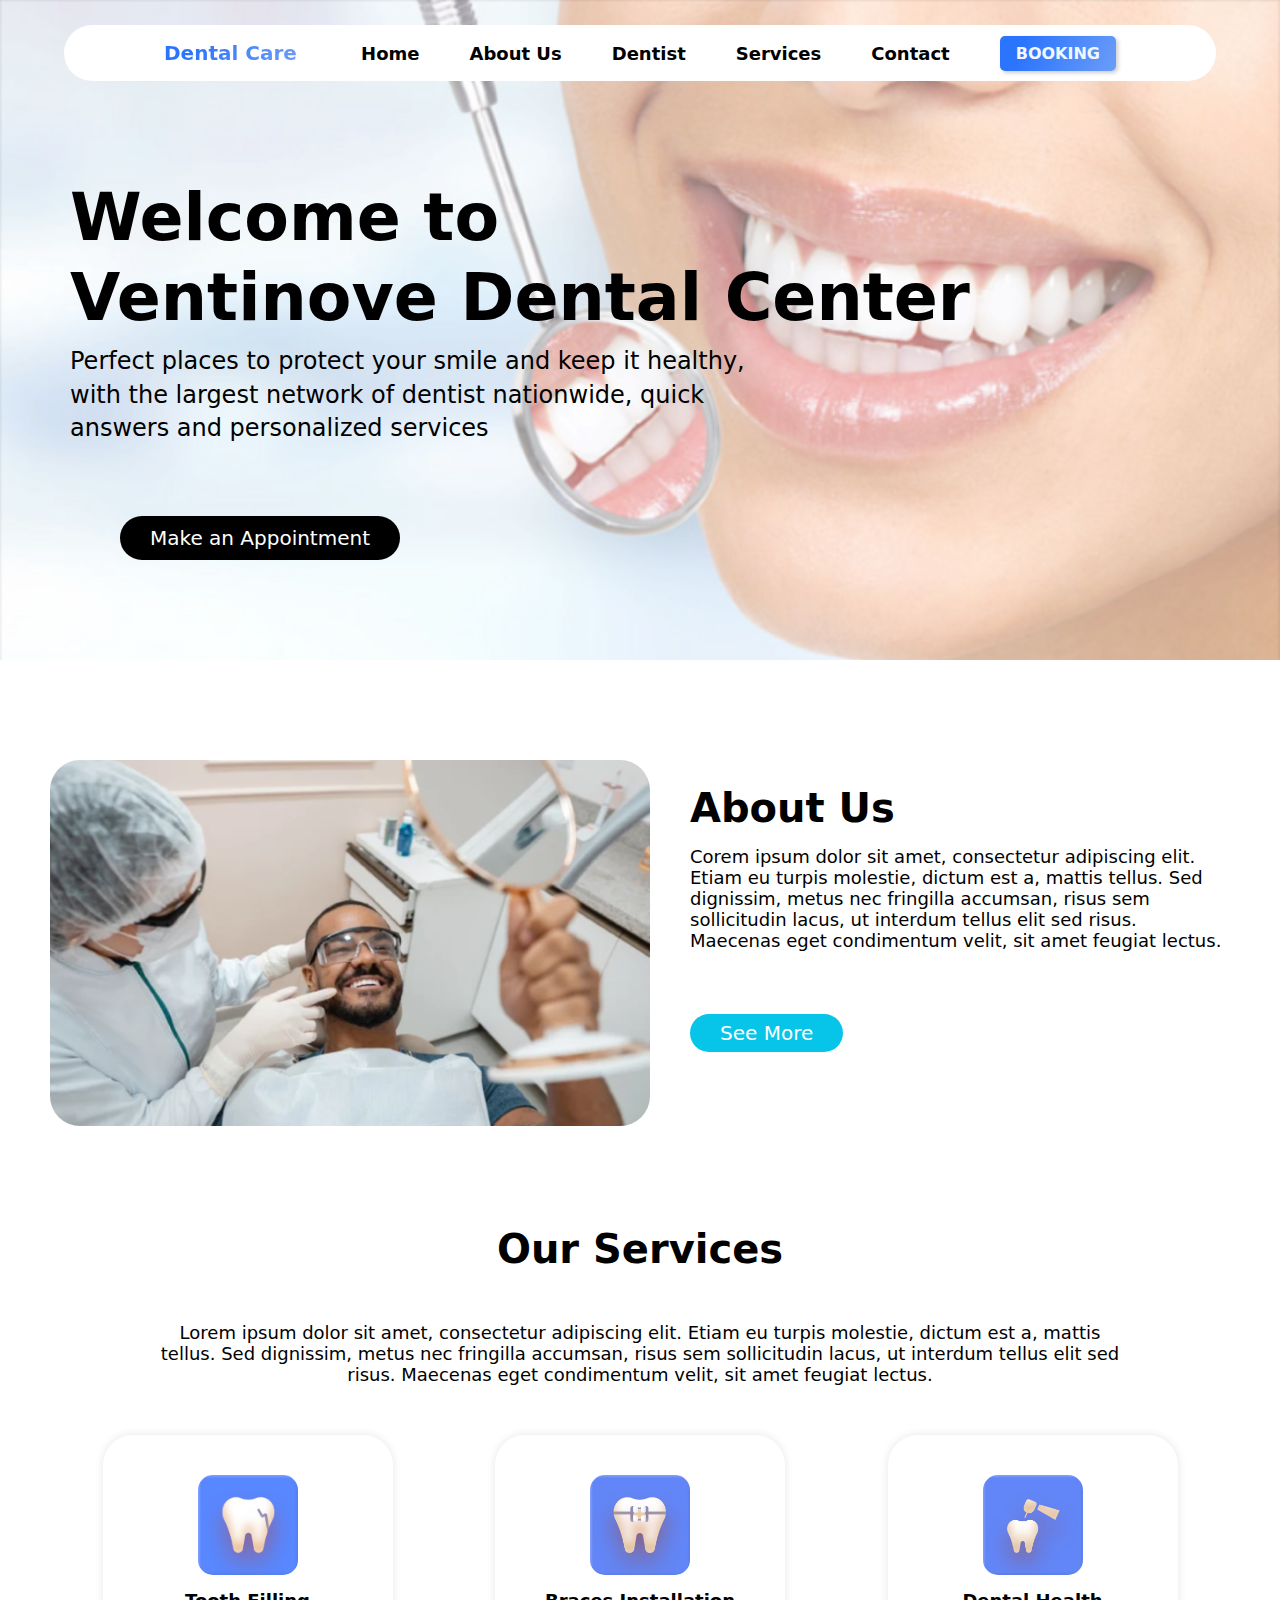
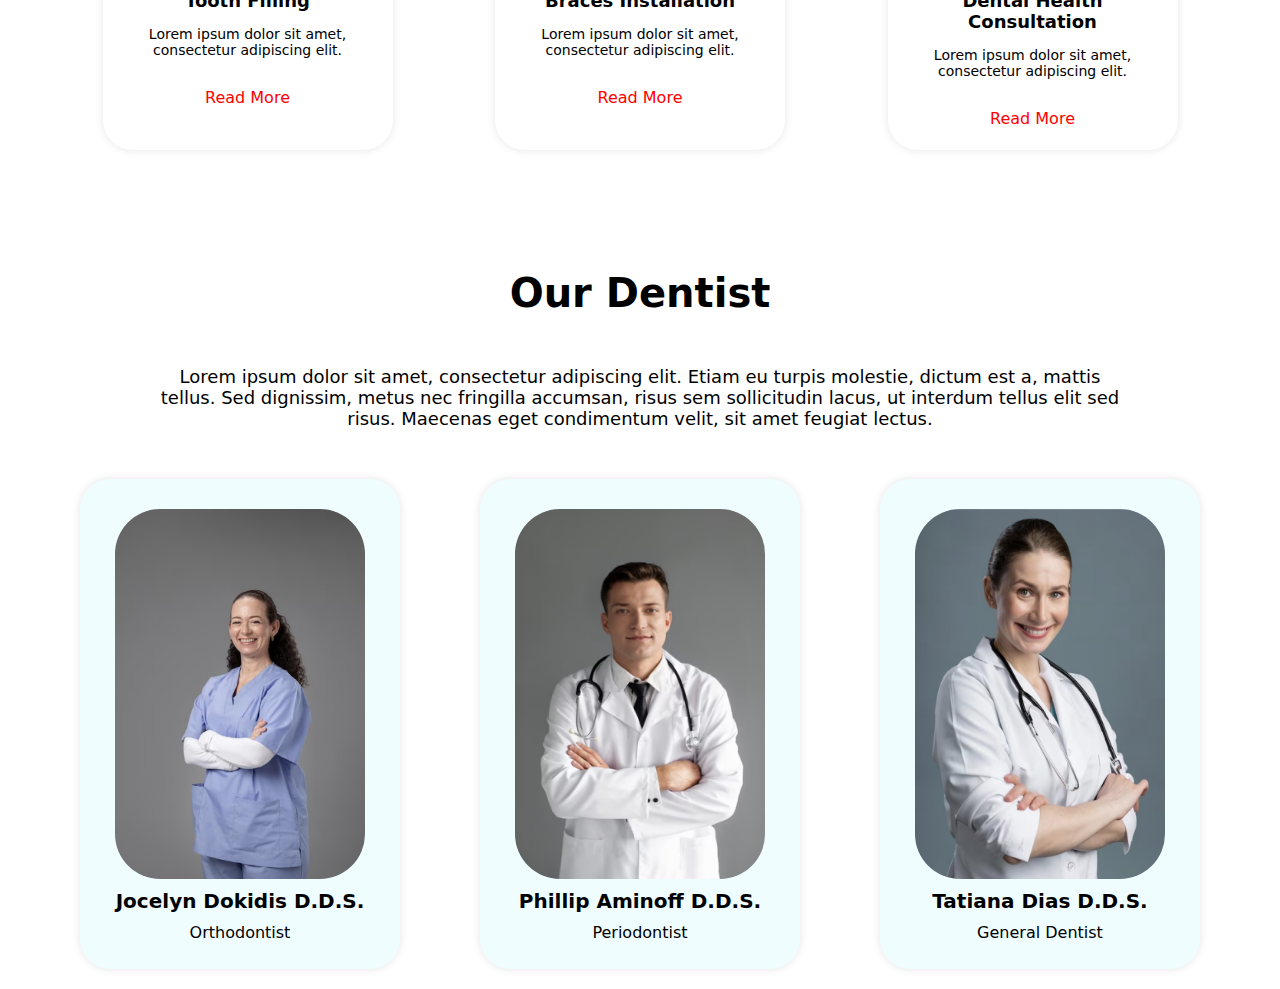
==== index.html @ 1175cd11 "Merge pull request #3 from radhyanag/main" ====
<!DOCTYPE html>
<html lang="en">
<head>
    
    <meta charset="UTF-8">
    <meta name="viewport" content="width=device-width, initial-scale=1.0">
    <title>DentalCare</title>
    <link rel="icon" href="../assets/img/teeth.png" type="image/png">
    <link rel="stylesheet" href="css/style.css">
    <style>
        .hero {
            background-image: url('assets/img/home.png');
        }
    </style>

</head>
<body>

    <!-- NAVBAR -->
    <nav class="navbar" id="navbar">
        <div class="navbar-logo">
            <H4>Dental Care</H4>
        </div>

        <div class="nav-list">
            <ul>
                <li><a href="index.html">Home</a></li>
                <li><a href="aboutus.html">About Us</a></li>
                <li><a href="dentist.html">Dentist</a></li>
                <li><a href="services.html">Services</a></li>
                <li><a href="contact.html">Contact</a></li>
                <li><button onclick="window.location.href = '../book.html'">Booking</button></li>
            </ul>
        </div>

        <div class="hamburger-menu">
            <div class="bar"></div>
            <div class="bar"></div>
            <div class="bar"></div>
        </div>
    </nav>
    <!-- END NAVBAR -->

    <!-- HERO SECTION -->
    <section class="hero">
        <h1>Welcome to</h1>
        <h2>Ventinove Dental Center</h2>
        <p>Perfect places to protect your smile and keep it healthy, with the largest network of dentist nationwide, quick answers 
        and personalized services</p>
        <a href="#" class="btn-appointment">Make an Appointment</a> 
    </section>
    <!-- END HERO SECTION -->

    <!-- SECTION 1 ABOUT US -->
    <section class="section1">
        <!-- Gambar -->
        <img src="assets/img/aboutus-1.png" alt="Deskripsi Gambar">

        <!-- Teks -->
        <div class="section1-text">
            <h1>About Us</h1>
            <p>
                Corem ipsum dolor sit amet, consectetur adipiscing elit. Etiam eu turpis molestie, dictum est a, 
                mattis tellus. Sed dignissim, metus nec fringilla accumsan, risus sem sollicitudin lacus, ut interdum 
                tellus elit sed risus. Maecenas eget condimentum velit, sit amet feugiat lectus. 
            </p>

            <!-- Tombol "See More" -->
            <a href="#" class="btn-see-more">See More</a>
        </div>
    </section>
    <!-- END SECTION 1 ABOUT US -->

    <!-- SECTION 2 SERVICES -->
    <section class="section2">
        <h2 class="section2-title">Our Services</h2>
        <p class="section2-description">
            Lorem ipsum dolor sit amet, consectetur adipiscing elit. Etiam eu turpis molestie, dictum est a, mattis tellus. 
            Sed dignissim, metus nec fringilla accumsan, risus sem sollicitudin lacus, ut interdum tellus elit sed risus. 
            Maecenas eget condimentum velit, sit amet feugiat lectus. 
        </p>
        <div class="section2-container">
            <!-- Service Card 1 -->
            <div class="section2-card">
                <img src="assets/img/service1.png" alt="Service 1">
                <h3>Tooth Filling</h3>
                <p>
                    Lorem ipsum dolor sit amet, consectetur adipiscing elit.
                </p>
                <a href="#" class="btn-read-more">Read More</a>
            </div>
            <!-- Service Card 2 -->
            <div class="section2-card">
                <img src="assets/img/service8.png" alt="Service 8">
                <h3>Braces Installation</h3>
                <p>
                    Lorem ipsum dolor sit amet, consectetur adipiscing elit.
                </p>
                <a href="#" class="btn-read-more">Read More</a>
            </div>
            <!-- Service Card 3 -->
            <div class="section2-card">
                <img src="assets/img/service4.png" alt="Service 4">
                <h3>Dental Health Consultation</h3>
                <p>
                    Lorem ipsum dolor sit amet, consectetur adipiscing elit.
                </p>
                <a href="#" class="btn-read-more">Read More</a>
            </div>
        </div>
    </section>
    <!-- END SECTION 2 SERVICES -->

    <!-- SECTION 3 DENTIST -->
    <section class="section3">
        <h2 class="section3-title">Our Dentist</h2>
        <p class="section3-description">
            Lorem ipsum dolor sit amet, consectetur adipiscing elit. Etiam eu turpis molestie, dictum est a, mattis tellus. 
            Sed dignissim, metus nec fringilla accumsan, risus sem sollicitudin lacus, ut interdum tellus elit sed risus. 
            Maecenas eget condimentum velit, sit amet feugiat lectus. 
        </p>
        <div class="section3-container">
            <!-- Dentist Card 1 -->
            <div class="section3-card">
                <img src="assets/img/dentist1.png" alt="Dentist 1">
                <h3>Jocelyn Dokidis D.D.S.</h3>
                <p>
                    Orthodontist
                </p>
            </div>
            <!-- Dentist Card 2 -->
            <div class="section3-card">
                <img src="assets/img/dentist5.png" alt="Dentist 2">
                <h3>Phillip Aminoff D.D.S.</h3>
                <p>
                    Periodontist
                </p>
            </div>
            <!-- Dentist Card 3 -->
            <div class="section3-card">
                <img src="assets/img/dentist2.png" alt="Dentist 3">
                <h3>Tatiana Dias D.D.S.</h3>
                <p>
                    General Dentist
                </p>
            </div>
        </div>
    </section>
    <!-- END SECTION 3 DENTIST -->

    <!-- JAVASCRIPT -->
    <script src="js/index.js">
        document.querySelector("button").addEventListener("click", function() {
            window.location.href = '../login.html';
        });
    </script>
    <!-- END JAVASCRIPT -->

</body>
</html>
---- css/style.css ----
* {
    font-family: system-ui, -apple-system, BlinkMacSystemFont, 'Segoe UI', Roboto, Oxygen, Ubuntu, Cantarell, 'Open Sans', 'Helvetica Neue', sans-serif;
    margin: 0;
    padding: 0;
}

    /* Navbar */
    .navbar{
        background: white;
        border-radius: 35px;
        z-index: 1;
        width: 90%;
        padding: 0px 100px;
        margin-top: 25px;
        box-sizing: border-box;
        position: fixed;
        top: 0;
        left: 50%;
        transform: translate(-50%);
        height: 56px;
        display: flex;
        justify-content: space-between;
        align-items: center;
    }

    .nav-list ul{
        display: flex;
        align-items: center;
        list-style: none;
        padding: 0;
    }

    .nav-list ul li{
        margin-left: 50px;
    }

    .nav-list ul li a{
        font-size: 18px;
        font-weight: bold;
        text-decoration: none;
        color: black;
        display: block;
    }

    .nav-list ul li a:hover{
        transform: translateY(-3px);

    }

    .nav-list ul li button{
        background: linear-gradient(112.82deg, #2b74fc 19.93%, #6d9ef8 102.22%);
        border: none;
        padding: 8px 16px;
        font-size: 16px;
        font-weight: bold;
        color: aliceblue;
        border-radius: 5px;
        cursor: pointer;
        transition: .4 ease;
        text-transform: uppercase;
    }

    .nav-list ul li button:hover{
        transform: translateY(-5px);
    }

    .scroll{
        background: white;
        top: -100px;
        border-radius: 20px;
        width: 90%;
        animation: fadedown 0.5s ease 0.8s forwards;
    }

    @keyframes fadedown{
        0%{
            top: -100px;
        }
        100%{
            top: 20px;
        }
    }

    .navbar-logo{
        cursor: pointer;
        font-size: 20px;
        font-weight: 700;
        background: linear-gradient(112.82deg, #2b74fc 19.93%, #6d9ef8 102.22%);
        -webkit-background-clip: text;
        color: transparent;
    }


    /* Tombol hamburger */
    .hamburger-menu {
        display: none;
        flex-direction: column;
        cursor: pointer;
        padding: 5px;
    }

    .bar {
        width: 30px;
        height: 3px;
        background-color: #333;
        margin: 3px 0;
        border-radius: 2px;
    }

    /* Responsif */
    @media (max-width: 767px) {
        .navbar {
            padding: 0 20px;
        }

        .nav-list ul {
            flex-direction: column;
            align-items: center;
            position: absolute;
            top: 80px;
            left: 50%;
            transform: translateX(-50%);
            background: white;
            width: 100%;
            box-shadow: 0px 2px 10px rgba(0, 0, 0, 0.1);
            border-radius: 10px;
            display: none;
            z-index: 1;
            transition: 5s;
        }

        .nav-list.open {
            top: 0;
        }

        .nav-list ul.active {
            display: block;
        }

        .nav-list ul li {
            margin-left: 0;
            margin-bottom: 1px;
            padding: 10px 20px;
            text-align: center;
        }

        .nav-list ul li a {
            font-size: 16px;
        }

        .nav-list ul li button {
            background: linear-gradient(112.82deg, #2b74fc 19.93%, #6d9ef8 102.22%);
            border: none;
            padding: 10px 20px;
            font-weight: bold;
            font-size: 14px;
            color: aliceblue;
            border-radius: 5px;
            cursor: pointer;
            transition: .4 ease;
            text-transform: uppercase;
        }

        .navbar-logo {
            display: block;
            text-align: center;
        }

        .hamburger-menu {
            display: block;
            cursor: pointer;
            position: absolute;
            top: 10px;
            right: 20px;
        }

        .hamburger-menu .bar {
            width: 25px;
            height: 3px;
            background-color: #333;
            margin: 4px 0;
            transition: 0.4s;
        }
        
        .nav-list ul.active + .hamburger-menu .bar:nth-child(1) {
            transform: rotate(-45deg) translate(-5px, 6px);
        }

        .nav-list ul.active + .hamburger-menu .bar:nth-child(2) {
            opacity: 0;
        }

        .nav-list ul.active + .hamburger-menu .bar:nth-child(3) {
            transform: rotate(45deg) translate(-5px, -6px);
        }
    }

/* HOME */

    /* Styling untuk bagian hero */
    .hero {
        background-image: url('img/dental-care\ 1.png');
        background-size: cover;
        color: black;
        text-align: left;
        padding: 100px 20px;
    }

    /* Styling untuk heading 1 */
    .hero h1 {
        font-size: 65px;
        margin: 0;
        margin: 80px 0px 0px 50px;
    }

    /* Styling untuk heading 2*/
    .hero h2 {
        font-size: 65px;
        margin: 5px 0px 0px 50px;
    }

    /* Styling untuk paragraf penjelasan */
    .hero p {
        font-size: 24px;
        line-height: 1.4;
        padding-top: 0%;
        margin: 10px 500px 0px 50px;
    }

    /* Styling untuk tombol "Make an Appointment" */
    .btn-appointment {
        background-color: black;
        border: none;
        border-radius: 35px;
        padding: 10px 30px;
        font-size: 20px;
        font-weight: 500;
        color: white;
        text-decoration: none;
        display: inline-block;
        margin: 70px 0px 0px 100px;
        cursor: pointer;
    }

    /* Responsif */
    @media (max-width: 767px) {
        .hero h1 {
            font-size: 40px; 
            margin: 40px 0px 0px 20px; 
        }

        .hero h2 {
            font-size: 40px; 
            margin: 5px 0px 0px 20px; 
        }

        .hero p {
            font-size: 18px; 
            margin: 10px 0px 0px 20px; 
        }

        .btn-appointment {
            margin: 40px 0px 0px 20px; 
        }
    }

    /* Styling untuk bagian about us */
    .section1 {
        display: flex;
        align-items: flex-start; 
        margin: 100px 0px 0px 25px;
    }

    /* Styling untuk gambar */
    .section1 img {
        width: 600px;
        margin: 0px 20px 0px 25px;
        border-radius: 30px;
    }

    /* Styling untuk teks */
    .section1-text {
        flex: 1;
        margin: 25px 0px 0px 20px;
    }

    .section1-text h1 {
        font-size: 40px;
    }

    .section1-text p {
        font-size: 18px;
        padding-top: 15px;
        margin: 0px 50px 70px 0px;
    }

    /* Styling untuk tombol "See More" */
    .btn-see-more {
        background-color: #07C5E9;
        color: white;
        border: none;
        border-radius: 30px;
        padding: 7px 30px;
        font-size: 20px;
        font-weight: 500;
        cursor: pointer;
        text-decoration: none;
    }

    /* Responsif */
    @media (max-width: 767px) {
        .section1 {
            flex-direction: column;
        }

        .section1 img {
            width: 70%;
            margin-bottom: 20px;
            margin: 0;
        }

        .section1-text {
            text-align: left;
        }
    }

    /* Styling untuk judul Services */
    .section2-title {
        font-size: 40px;
        font-weight: bold;
        color: black;
        text-align: center;
        margin-top: 100px;
    }

    /* Styling untuk paragraf penjelasan Services */
    .section2-description {
        font-size: 18px;
        text-align: center;
        margin: 50px 150px 50px 150px;
    }

    /* Styling untuk container Services */
    .section2-container {
        display: flex;
        justify-content: space-evenly;
        flex-wrap: wrap;
        margin-top: 30px;
    }

    /* Styling untuk card Services */
    .section2-card {
        width: 250px;
        height: 275px;
        background-color: white;
        border-radius: 30px;
        padding: 20px;
        box-shadow: 0px 0px 10px rgba(0, 0, 0, 0.1);
        margin-bottom: 20px;
    }

    /* Styling untuk gambar dalam card */
    .section2-card img {
        display: block;
        margin: 0 auto;
        margin-top: 20px;
        border-radius: 15px;
        width: 100px;
        height: 100px;
    }

    /* Styling untuk judul dalam card */
    .section2-card h3 {
        font-size: 18px;
        font-weight: bold;
        color: black;
        text-align: center;
        margin-top: 15px;
    }

    /* Styling untuk paragraf dalam card */
    .section2-card p {
        font-size: 14px;
        color: black;
        text-align: center;
        margin-top: 10px;
        margin: 15px 15px 15px 15px;
    }

    /* Styling untuk tombol Read More dalam card */
    .section2-card .btn-read-more {
        background-color: none;
        color: red;
        border: none;
        border-radius: 30px;
        padding: 10px 20px;
        font-size: 16px;
        text-decoration: none;
        display: block;
        margin: 20px auto 0;
        text-align: center;
    }

    /* Styling untuk judul Dentist */
    .section3-title {
        font-size: 40px;
        font-weight: bold;
        color: black;
        text-align: center;
        margin-top: 100px;
    }

    /* Styling untuk paragraf penjelasan Services */
    .section3-description {
        font-size: 18px;
        text-align: center;
        margin: 50px 150px 50px 150px;
    }

    /* Styling untuk container section 3 */
    .section3-container {
        display: flex;
        justify-content: space-evenly;
        flex-wrap: wrap;
        margin-top: 30px;
    }

    /* Styling untuk card section 3 */
    .section3-card {
        width: 280px;
        height: 450px;
        background-color: #EFFDFF;
        border-radius: 30px;
        padding: 20px;
        box-shadow: 0px 0px 10px rgba(0, 0, 0, 0.1);
        margin-bottom: 20px;
    }

    /* Styling untuk gambar dalam card */
    .section3-card img {
        width: 250px;
        height: 370px;
        display: block;
        margin: 0 auto;
        margin-top: 10px;
        border-radius: 45px;
    }

    /* Styling untuk judul dalam card */
    .section3-card h3 {
        font-size: 20px;
        font-weight: bold;
        color: black;
        text-align: center;
        margin-top: 10px;
    }

    /* Styling untuk paragraf dalam card */
    .section3-card p {
        font-size: 16px;
        color: black;
        text-align: center;
        margin-top: 10px;
    }

/* DENTIST */

    .hero-dentist {
        height: 100vh;
        width: 100%;
        background-image: url('img/dentist.png');
        background-size: cover;
    }

    .herodentist-text h1 {              
        font-size: 50px;
        font-weight: bolder;
        text-align: center;
        position: absolute;
        top: 50%;
        left: 50%;
        transform: translate(-50%, -50%);
        color: black;
    }

    .dentist-tittle {
        font-size: 36px;
        font-weight: bold;
        text-align: center;
        margin: 50px 0px 50px 0px;
    }

    /* Styling untuk container dentist */
    .dentist-container {
        display: flex;
        justify-content: space-evenly;
        flex-wrap: wrap;
        margin-top: 30px;
    }

    /* Styling untuk card dentist */
    .dentist-card {
        width: 280px;
        height: 450px;
        background-color: #EFFDFF;
        border-radius: 30px;
        padding: 20px;
        box-shadow: 0px 0px 10px rgba(0, 0, 0, 0.1);
        margin-bottom: 20px;
    }

    /* Styling untuk gambar dalam card */
    .dentist-card img {
        width: 250px;
        height: 370px;
        display: block;
        margin: 0 auto;
        margin-top: 10px;
        border-radius: 45px;
    }

    /* Styling untuk judul dalam card */
    .dentist-card h3 {
        font-size: 20px;
        font-weight: bold;
        color: black;
        text-align: center;
        margin-top: 10px;
    }

    /* Styling untuk paragraf dalam card */
    .dentist-card p {
        font-size: 16px;
        color: black;
        text-align: center;
        margin-top: 10px;
    }

    /* Responsif */
    @media (max-width: 767px) {
        .herodentist-text h1 {
            font-size: 40px;
        }

        .dentist-tittle {
            font-size: 26px;
        }

        .dentist-card {
            width: 25%;
            margin: 10px auto;
            height: auto;
        }
    
        .dentist-card img {
            width: 100%; 
            height: 70%; 
            border-radius: 20px;
        }
    
        .dentist-card h3 {
            font-size: 14px; 
        }
    
        .dentist-card p {
            font-size: 12px; 
        }
    }

/* SERVICES */

    .hero-services {
        height: 100vh;
        width: 100%;
        background-image: url('img/services.png');
        background-size: cover;
    }

    .heroservices-text h1 {              
        font-size: 50px;
        font-weight: bolder;
        text-align: center;
        position: absolute;
        top: 50%;
        left: 50%;
        transform: translate(-50%, -50%);
        color: black;
    }

    .services-tittle {
        font-size: 36px;
        font-weight: bold;
        text-align: center;
        margin: 100px 0px 75px 0px;
    }

    /* Styling untuk container Services */
    .services-container {
        display: flex;
        justify-content: space-evenly;
        flex-wrap: wrap;
        margin-top: 30px;
    }

    /* Styling untuk card Services */
    .services-card {
        width: 250px;
        height: 275px;
        background-color: white;
        border-radius: 30px;
        padding: 20px;
        box-shadow: 0px 0px 10px rgba(0, 0, 0, 0.1);
        margin-bottom: 20px;
    }

    /* Styling untuk gambar dalam card */
    .services-card img {
        display: block;
        margin: 0 auto;
        margin-top: 20px;
        border-radius: 15px;
        width: 100px;
        height: 100px;
    }

    /* Styling untuk judul dalam card */
    .services-card h3 {
        font-size: 18px;
        font-weight: bold;
        color: black;
        text-align: center;
        margin-top: 15px;
    }

    /* Styling untuk paragraf dalam card */
    .services-card p {
        font-size: 14px;
        color: black;
        text-align: center;
        margin: 15px 15px 15px 15px;
    }

    /* Styling untuk tombol Read More dalam card */
    .services-card .btn-read-more {
        background-color: none;
        color: red;
        border: none;
        border-radius: 30px;
        padding: 10px 20px;
        font-size: 16px;
        text-decoration: none;
        display: block;
        margin: 20px auto 0;
        text-align: center;
    }

    /* Responsif */
    @media (max-width: 767px) {
        .heroservices-text h1 {
            font-size: 40px;
        }

        .services-tittle {
            font-size: 26px;
        }

        .services-card {
            max-width: 30%;
            height: 100%;
            margin: 10px auto; 
        }
    
        .services-card img {
            width: 80px;
            height: 80px;
        }
    
        .services-card h3 {
            font-size: 14px;
        }
    
        .services-card p {
            font-size: 12px;
        }

        .services-card .btn-read-more {
            font-size: 14px;
        }
    }

/* CONTACT */

    .hero-contact {
        height: 100vh;
        width: 100%;
        background-image: url('img/contact.png');
        background-size: cover;
    }

    .herocontact-text h1 {              
        font-size: 50px;
        font-weight: bolder;
        position: absolute;
        top: 50%;
        right: 0;
        transform: translate(-50%, -50%);
        color: black;
    }

    .contact {
        display: flex;
        flex-wrap: wrap;
        justify-content: space-between;
        padding: 20px;
    }
    
    .contact-left {
        flex: 1;
        padding: 20px;
        border-radius: 10px;
        /* box-shadow: 0 0 10px rgba(0, 0, 0, 0.2); */
    }
    
    .contact-right {
        flex: 1;
        padding: 20px;
        background: none;
        border-radius: 10px;
    }
    
    .contact-right h2 {
        font-size: 24px;
        margin-bottom: 20px;
    }
    
    .form-group {
        margin-bottom: 20px;
    }
    
    .form-inline {
        display: flex;
        width: 100%;
        flex-direction: row;
    }
    
    .form-half {
        width: 100%;
        margin-right: 10px;
    }

    .form-half-right {
        width: 100%;
        margin-left: 20px;
    }
    
    input[type="text"],
    input[type="email"],
    textarea {
        width: 100%;
        padding: 10px;
        border: 1px solid #ccc;
        border-radius: 5px;
        font-size: 16px;
    }
    
    button {
        background-color: #BABABA;
        box-shadow: 2px 2px 4px rgba(0, 0, 0, 0.2);
        color: black;
        border: none;
        padding: 10px 20px;
        border-radius: 10px;
        font-size: 18px;
        font-weight: 500;
        cursor: pointer;
    }
    
    button:hover {
        background-color: #808080;
    }

    /* Responsif */
    @media (max-width: 767px) {
        .form-inline {
            display: flex;
            width: 100%;
            flex-direction: column;
        }

        .form-half {
            width: 100%;
            margin-right: 10px;
        }
    
        .form-half-right {
            width: 100%;
            margin-left: 0;
            margin-top: 20px;
        }
    }
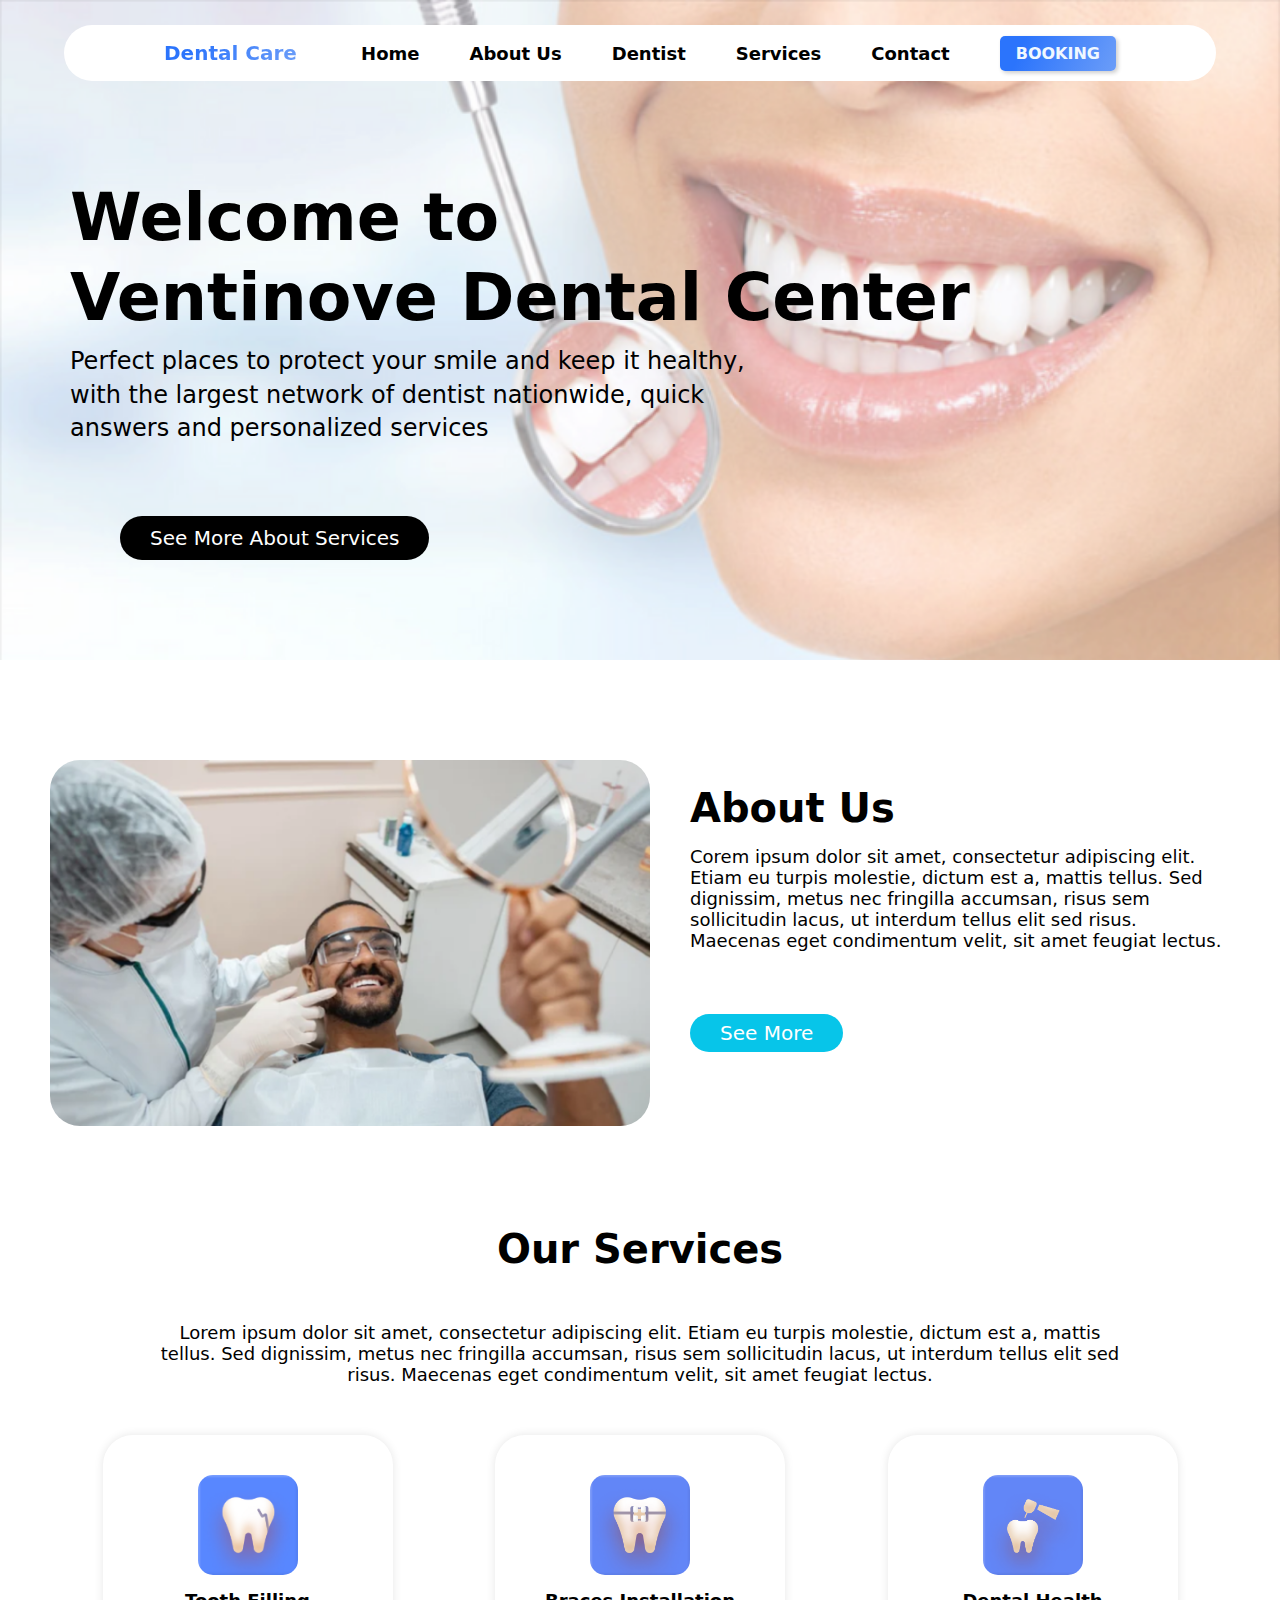
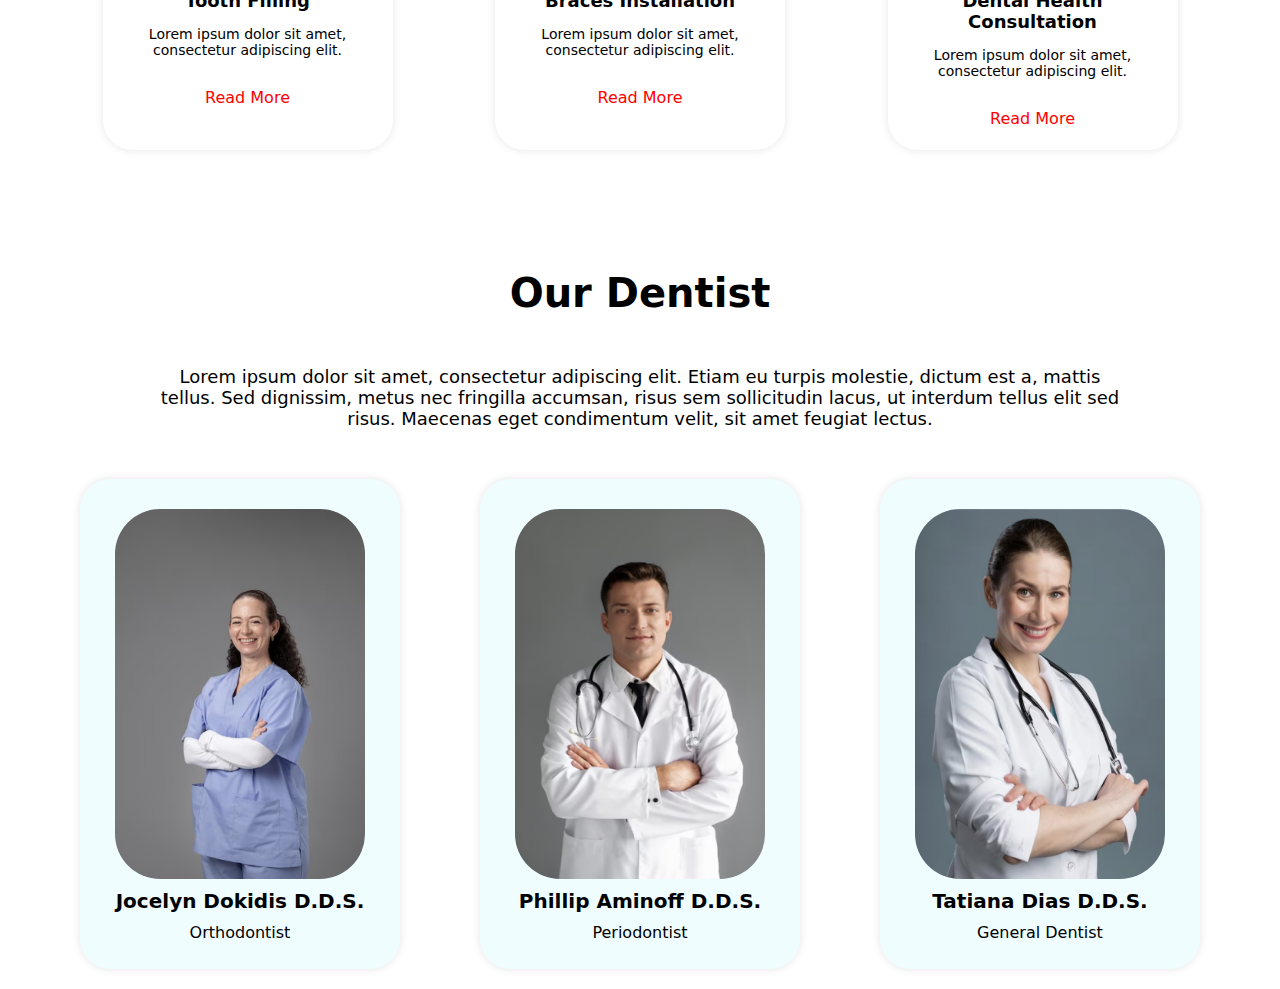
==== commit e388e094: "nambahin popup booking" ====
--- a/index.html
+++ b/index.html
@@ -6,7 +6,7 @@
     <meta name="viewport" content="width=device-width, initial-scale=1.0">
     <title>DentalCare</title>
     <link rel="icon" href="../assets/img/teeth.png" type="image/png">
-    <link rel="stylesheet" href="css/style.css">
+    <link rel="stylesheet" href="./css/style.css">
     <style>
         .hero {
             background-image: url('assets/img/home.png');
@@ -29,7 +29,7 @@
                 <li><a href="dentist.html">Dentist</a></li>
                 <li><a href="services.html">Services</a></li>
                 <li><a href="contact.html">Contact</a></li>
-                <li><button onclick="window.location.href = '../book.html'">Booking</button></li>
+                <li><button id="openPopup">Booking</button></li>
             </ul>
         </div>
 
@@ -40,14 +40,74 @@
         </div>
     </nav>
     <!-- END NAVBAR -->
+
+    <!-- START POP UP BOOKING -->
+    <div class="popup-form" id="popupForm">
+        <div class="popup-content">
+            <span class="close" id="closePopup">&times;</span>
+            <h2>Reservasi</h2>
+            <!-- elemen-elemen form reservasi di sini -->
+            <form id="reservation-form" action="/submit" method="post">
+                <label for="name">Name:</label>
+                <input type="text" id="name" name="name" required><br>
+        
+                <label for="email">Email:</label>
+                <input type="email" id="email" name="email" required><br>
+        
+                <label for="phone">Phone Number:</label>
+                <input type="tel" id="phone" name="phone" required><br>
+        
+                <label for="service">Select Service:</label>
+                <select id="service" name="service" required>
+                    <option value="Tooth Filling">Tooth Filling</option>
+                    <option value="Tooth Whitening">Tooth Whitening</option>
+                    <option value="Denture Fitting">Denture Fitting</option>
+                    <option value="Dental Health Consultation">Dental Health Consultation</option>
+                    <option value="Tooth Extraction">Tooth Extraction</option>
+                    <option value="Professional Scalling">Professional Scalling</option>
+                    <option value="Dental Check Up">Dental Check Up</option>
+                    <option value="Braces Installation">Braces Installation</option>
+                    
+                </select><br>
+        
+                <label for="doctor">Select Doctor:</label>
+                <select id="doctor" name="doctor" required>
+                    <!-- Pilihan dokter akan diperbarui berdasarkan layanan yang dipilih -->
+                </select><br>
+        
+                <label for="date">Select Date:</label>
+                <input type="date" id="date" name="date" required min="2023-09-29"><br>
+        
+                <label for="time">Select Time:</label>
+                <select id="time" name="time" required>
+                    <option value="08:00">08:00 AM</option>
+                    <option value="09:00">09:00 AM</option>
+                    <option value="10:00">10:00 AM</option>
+                    <option value="11:00">11:00 AM</option>
+                    <option value="12:00">12:00 PM</option>
+                    <option value="13:00">01:00 PM</option>
+                    <option value="14:00">02:00 PM</option>
+                    <option value="15:00">03:00 PM</option>
+                    <option value="16:00">04:00 PM</option>
+                    <option value="17:00">05:00 PM</option>
+                </select><br>
+
+                <!-- <button type="submit">Booking</button> -->
+        
+                <input type="submit" value="Reservasi">
+            </form>
+        </div>
+    </div>
+
+    <!-- END POP UP BOOKING -->
 
     <!-- HERO SECTION -->
     <section class="hero">
         <h1>Welcome to</h1>
         <h2>Ventinove Dental Center</h2>
         <p>Perfect places to protect your smile and keep it healthy, with the largest network of dentist nationwide, quick answers 
-        and personalized services</p>
-        <a href="#" class="btn-appointment">Make an Appointment</a> 
+        and personalized services</p> 
+        <a href="./services.html" class="btn-appointment">See More About Services</a> 
     </section>
     <!-- END HERO SECTION -->
 
@@ -148,12 +208,18 @@
     </section>
     <!-- END SECTION 3 DENTIST -->
 
+
+    <!-- START FOOTER SECTION -->
+
+    <!-- Tolong tambahin footer juga yaa -->
+
+    <!-- END FOOTER SECTION -->
+
+
     <!-- JAVASCRIPT -->
-    <script src="js/index.js">
-        document.querySelector("button").addEventListener("click", function() {
-            window.location.href = '../login.html';
-        });
+    <script src="./js/index.js">
     </script>
+
     <!-- END JAVASCRIPT -->
 
 </body>
--- a/css/style.css
+++ b/css/style.css
@@ -797,4 +797,34 @@
             margin-left: 0;
             margin-top: 20px;
         }
-    }+    }
+
+        
+    /* CSS untuk pop-up form */
+    .popup-form {
+        display: none;
+        position: fixed;
+        top: 0;
+        left: 0;
+        width: 100%;
+        height: 100%;
+        background-color: rgba(0, 0, 0, 0.7);
+        z-index: 1;
+    }
+
+    .popup-content {
+        position: absolute;
+        top: 50%;
+        left: 50%;
+        transform: translate(-50%, -50%);
+        background-color: #fff;
+        padding: 20px;
+        box-shadow: 0 0 10px rgba(0, 0, 0, 0.3);
+    }
+
+    .close {
+        position: absolute;
+        top: 10px;
+        right: 10px;
+        cursor: pointer;
+    }
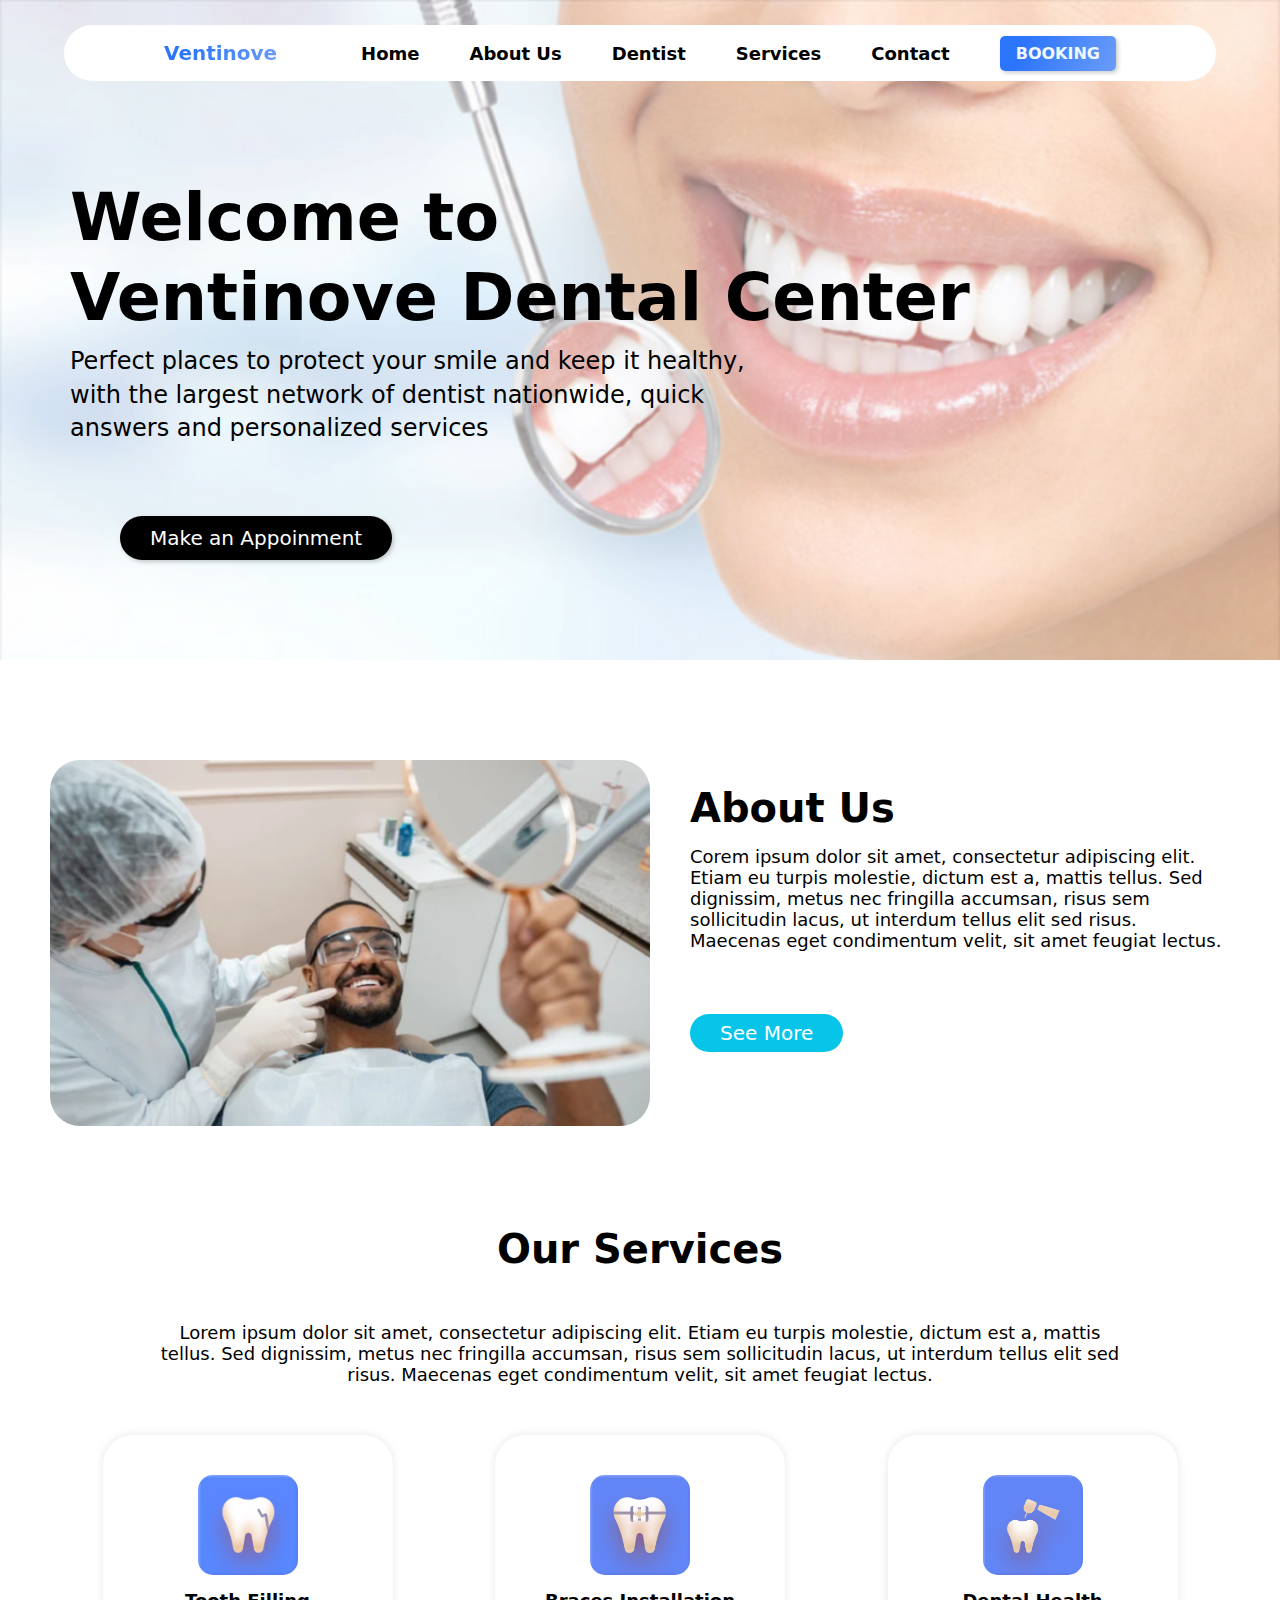
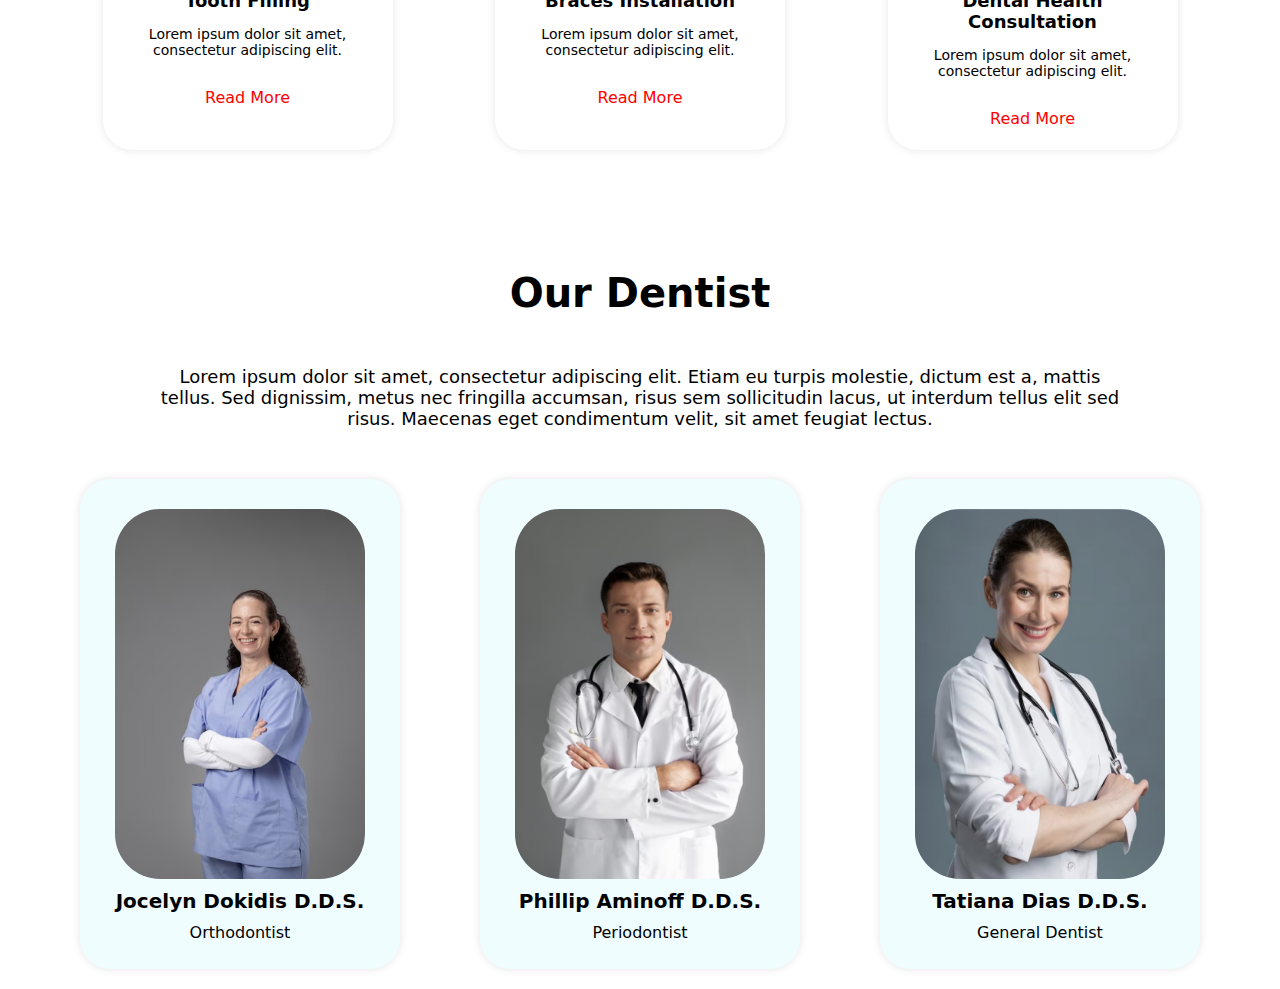
==== commit f2c26711: "Merge pull request #7 from radhyanag/main" ====
--- a/index.html
+++ b/index.html
@@ -6,12 +6,7 @@
     <meta name="viewport" content="width=device-width, initial-scale=1.0">
     <title>DentalCare</title>
     <link rel="icon" href="../assets/img/teeth.png" type="image/png">
-    <link rel="stylesheet" href="./css/style.css">
-    <style>
-        .hero {
-            background-image: url('assets/img/home.png');
-        }
-    </style>
+    <link rel="stylesheet" href="css/style.css">
 
 </head>
 <body>
@@ -19,13 +14,13 @@
     <!-- NAVBAR -->
     <nav class="navbar" id="navbar">
         <div class="navbar-logo">
-            <H4>Dental Care</H4>
+            <H4>Ventinove</H4>
         </div>
 
         <div class="nav-list">
             <ul>
                 <li><a href="index.html">Home</a></li>
-                <li><a href="aboutus.html">About Us</a></li>
+                <li><a href="about-us.html">About Us</a></li>
                 <li><a href="dentist.html">Dentist</a></li>
                 <li><a href="services.html">Services</a></li>
                 <li><a href="contact.html">Contact</a></li>
@@ -45,20 +40,14 @@
     <div class="popup-form" id="popupForm">
         <div class="popup-content">
             <span class="close" id="closePopup">&times;</span>
-            <h2>Reservasi</h2>
+            <h2>MAKE AN APPOINTMENT</h2>
             <!-- elemen-elemen form reservasi di sini -->
             <form id="reservation-form" action="/submit" method="post">
-                <label for="name">Name:</label>
-                <input type="text" id="name" name="name" required><br>
-        
-                <label for="email">Email:</label>
-                <input type="email" id="email" name="email" required><br>
-        
-                <label for="phone">Phone Number:</label>
-                <input type="tel" id="phone" name="phone" required><br>
-        
-                <label for="service">Select Service:</label>
+                <input type="text" id="name" name="name" placeholder="Your Name" required>
+                <input type="email" id="email" name="email" placeholder="Your Email" required>
+                <input type="tel" id="phone" name="phone" placeholder="Your Number" required>
                 <select id="service" name="service" required>
+                    <option value="" disabled selected>Select Your Service</option>
                     <option value="Tooth Filling">Tooth Filling</option>
                     <option value="Tooth Whitening">Tooth Whitening</option>
                     <option value="Denture Fitting">Denture Fitting</option>
@@ -67,38 +56,32 @@
                     <option value="Professional Scalling">Professional Scalling</option>
                     <option value="Dental Check Up">Dental Check Up</option>
                     <option value="Braces Installation">Braces Installation</option>
-                    
-                </select><br>
-        
-                <label for="doctor">Select Doctor:</label>
+                </select>
                 <select id="doctor" name="doctor" required>
+                    <option value="" disabled selected>Select Your Dentist</option>
                     <!-- Pilihan dokter akan diperbarui berdasarkan layanan yang dipilih -->
-                </select><br>
-        
-                <label for="date">Select Date:</label>
-                <input type="date" id="date" name="date" required min="2023-09-29"><br>
-        
-                <label for="time">Select Time:</label>
-                <select id="time" name="time" required>
-                    <option value="08:00">08:00 AM</option>
-                    <option value="09:00">09:00 AM</option>
-                    <option value="10:00">10:00 AM</option>
-                    <option value="11:00">11:00 AM</option>
-                    <option value="12:00">12:00 PM</option>
-                    <option value="13:00">01:00 PM</option>
-                    <option value="14:00">02:00 PM</option>
-                    <option value="15:00">03:00 PM</option>
-                    <option value="16:00">04:00 PM</option>
-                    <option value="17:00">05:00 PM</option>
-                </select><br>
+                </select>
+                <div class="time-group">
+                    <input type="date" id="date" name="date" min="2023-09-29">
 
-                <!-- <button type="submit">Booking</button> -->
-        
-                <input type="submit" value="Reservasi">
+                    <select id="time" name="time" required>
+                        <option value="" disabled selected>Select Time</option>
+                        <option value="08:00">08:00 AM</option>
+                        <option value="09:00">09:00 AM</option>
+                        <option value="10:00">10:00 AM</option>
+                        <option value="11:00">11:00 AM</option>
+                        <option value="12:00">12:00 PM</option>
+                        <option value="13:00">01:00 PM</option>
+                        <option value="14:00">02:00 PM</option>
+                        <option value="15:00">03:00 PM</option>
+                        <option value="16:00">04:00 PM</option>
+                        <option value="17:00">05:00 PM</option>
+                    </select> 
+                </div>     
+                <input class="btn-sbmtAppoinment" type="submit" value="Book an Appoinment">
             </form>
         </div>
     </div>
-
     <!-- END POP UP BOOKING -->
 
     <!-- HERO SECTION -->
@@ -106,8 +89,8 @@
         <h1>Welcome to</h1>
         <h2>Ventinove Dental Center</h2>
         <p>Perfect places to protect your smile and keep it healthy, with the largest network of dentist nationwide, quick answers 
-        and personalized services</p> 
-        <a href="./services.html" class="btn-appointment">See More About Services</a> 
+        and personalized services</p>
+        <button id="openPopup" class="btn-appointment">Make an Appoinment</button>
     </section>
     <!-- END HERO SECTION -->
 
@@ -126,7 +109,7 @@
             </p>
 
             <!-- Tombol "See More" -->
-            <a href="#" class="btn-see-more">See More</a>
+            <a href="about-us.html" class="btn-see-more">See More</a>
         </div>
     </section>
     <!-- END SECTION 1 ABOUT US -->
@@ -142,7 +125,7 @@
         <div class="section2-container">
             <!-- Service Card 1 -->
             <div class="section2-card">
-                <img src="assets/img/service1.png" alt="Service 1">
+                <img src="assets/img/service-1.png" alt="Service 1">
                 <h3>Tooth Filling</h3>
                 <p>
                     Lorem ipsum dolor sit amet, consectetur adipiscing elit.
@@ -151,7 +134,7 @@
             </div>
             <!-- Service Card 2 -->
             <div class="section2-card">
-                <img src="assets/img/service8.png" alt="Service 8">
+                <img src="assets/img/service-8.png" alt="Service 8">
                 <h3>Braces Installation</h3>
                 <p>
                     Lorem ipsum dolor sit amet, consectetur adipiscing elit.
@@ -160,7 +143,7 @@
             </div>
             <!-- Service Card 3 -->
             <div class="section2-card">
-                <img src="assets/img/service4.png" alt="Service 4">
+                <img src="assets/img/service-4.png" alt="Service 4">
                 <h3>Dental Health Consultation</h3>
                 <p>
                     Lorem ipsum dolor sit amet, consectetur adipiscing elit.
@@ -182,7 +165,7 @@
         <div class="section3-container">
             <!-- Dentist Card 1 -->
             <div class="section3-card">
-                <img src="assets/img/dentist1.png" alt="Dentist 1">
+                <img src="assets/img/dentist-1.png" alt="Dentist 1">
                 <h3>Jocelyn Dokidis D.D.S.</h3>
                 <p>
                     Orthodontist
@@ -190,7 +173,7 @@
             </div>
             <!-- Dentist Card 2 -->
             <div class="section3-card">
-                <img src="assets/img/dentist5.png" alt="Dentist 2">
+                <img src="assets/img/dentist-5.png" alt="Dentist 2">
                 <h3>Phillip Aminoff D.D.S.</h3>
                 <p>
                     Periodontist
@@ -198,7 +181,7 @@
             </div>
             <!-- Dentist Card 3 -->
             <div class="section3-card">
-                <img src="assets/img/dentist2.png" alt="Dentist 3">
+                <img src="assets/img/dentist-2.png" alt="Dentist 3">
                 <h3>Tatiana Dias D.D.S.</h3>
                 <p>
                     General Dentist
@@ -208,18 +191,8 @@
     </section>
     <!-- END SECTION 3 DENTIST -->
 
-
-    <!-- START FOOTER SECTION -->
-
-    <!-- Tolong tambahin footer juga yaa -->
-
-    <!-- END FOOTER SECTION -->
-
-
     <!-- JAVASCRIPT -->
-    <script src="./js/index.js">
-    </script>
-
+    <script src="js/index.js"></script>
     <!-- END JAVASCRIPT -->
 
 </body>
--- a/css/style.css
+++ b/css/style.css
@@ -199,7 +199,7 @@
 
     /* Styling untuk bagian hero */
     .hero {
-        background-image: url('img/dental-care\ 1.png');
+        background-image: url(../assets/img/home.png);
         background-size: cover;
         color: black;
         text-align: left;
@@ -463,12 +463,82 @@
         margin-top: 10px;
     }
 
+/* ABOUT US */
+
+    .hero-about-us {
+        height: 100vh;
+        width: 100%;
+        background-image: url(../assets/img/about-us.png);
+        background-size: cover;
+    }
+
+    .hero-about-text h1 {              
+        font-size: 50px;
+        font-weight: bolder;
+        text-align: center;
+        position: absolute;
+        top: 50%;
+        left: 50%;
+        transform: translate(-50%, -50%);
+        color: black;
+    }
+
+    /* Styling untuk bagian gambar dan paragraf */
+    .content-wrap {
+        display: flex;
+        flex-direction: column;
+        margin: 80px;
+    }
+
+    .left,
+    .right {
+        display: flex;
+        margin: 10px 0;
+    }
+
+    .right {
+        flex-direction: row-reverse;
+    }
+
+    .left img,
+    .right img {
+        max-width: 25%;
+    }
+
+    .about-text {
+        flex: 1;
+        margin-top: 20px;
+    }
+
+    .about-text h1 {
+        font-size: 32px;
+        margin-bottom: 10px;
+    }
+
+    .about-text p {
+        font-size: 16px;
+    }
+
+    .left .about-text {
+        margin-left: 30px;
+        text-align: justify;
+    }
+
+    .right .about-text {
+        margin-right: 30px;
+        text-align: justify;
+    }
+
+    .right .about-text h1 {
+        text-align: right;
+    }
+
 /* DENTIST */
 
     .hero-dentist {
         height: 100vh;
         width: 100%;
-        background-image: url('img/dentist.png');
+        background-image: url(../assets/img/dentist.png);
         background-size: cover;
     }
 
@@ -572,7 +642,7 @@
     .hero-services {
         height: 100vh;
         width: 100%;
-        background-image: url('img/services.png');
+        background-image: url(../assets/img/services.png);
         background-size: cover;
     }
 
@@ -693,7 +763,7 @@
     .hero-contact {
         height: 100vh;
         width: 100%;
-        background-image: url('img/contact.png');
+        background-image: url(../assets/img/contact.png);
         background-size: cover;
     }
 
@@ -799,8 +869,8 @@
         }
     }
 
-        
-    /* CSS untuk pop-up form */
+/* POPUP FORM */
+    
     .popup-form {
         display: none;
         position: fixed;
@@ -818,8 +888,14 @@
         left: 50%;
         transform: translate(-50%, -50%);
         background-color: #fff;
-        padding: 20px;
+        padding: 30px;
         box-shadow: 0 0 10px rgba(0, 0, 0, 0.3);
+    }
+
+    .popup-content h2 {
+        text-align: center;
+        font-size: larger;
+        margin-bottom: 30px;
     }
 
     .close {
@@ -828,3 +904,56 @@
         right: 10px;
         cursor: pointer;
     }
+
+    input[type="text"],
+    input[type="email"],
+    input[type="tel"] {
+        width: 96.5%;
+        padding: 10px;
+        margin-bottom: 15px;
+        border: 1px solid #ccc;
+        border-radius: 10px;
+        font-size: 14px;
+        cursor: pointer;
+    }
+
+    input[type="date"],
+    input[type="time"],
+    select {
+        width: 100%;
+        padding: 10px;
+        margin-bottom: 15px;
+        border: 1px solid #ccc;
+        border-radius: 10px;
+        font-size: 14px;
+        cursor: pointer;
+    }
+    
+    .custom-dropdown select {
+        background-color: #fff;
+        color: #333;
+    }
+    
+    .custom-dropdown select:focus {
+        border-color: #3498db;
+    }
+    
+    .time-group {
+        display: flex;
+        justify-content: space-between;
+    }
+    
+    .time-group input {
+        margin-right: 5px;
+    }
+
+    .btn-sbmtAppoinment {
+        width: 100%;
+        padding: 10px;
+        background-color: #3498db;
+        color: #fff;
+        border: none;
+        border-radius: 10px;
+        font-size: 14px;
+        cursor: pointer;
+    }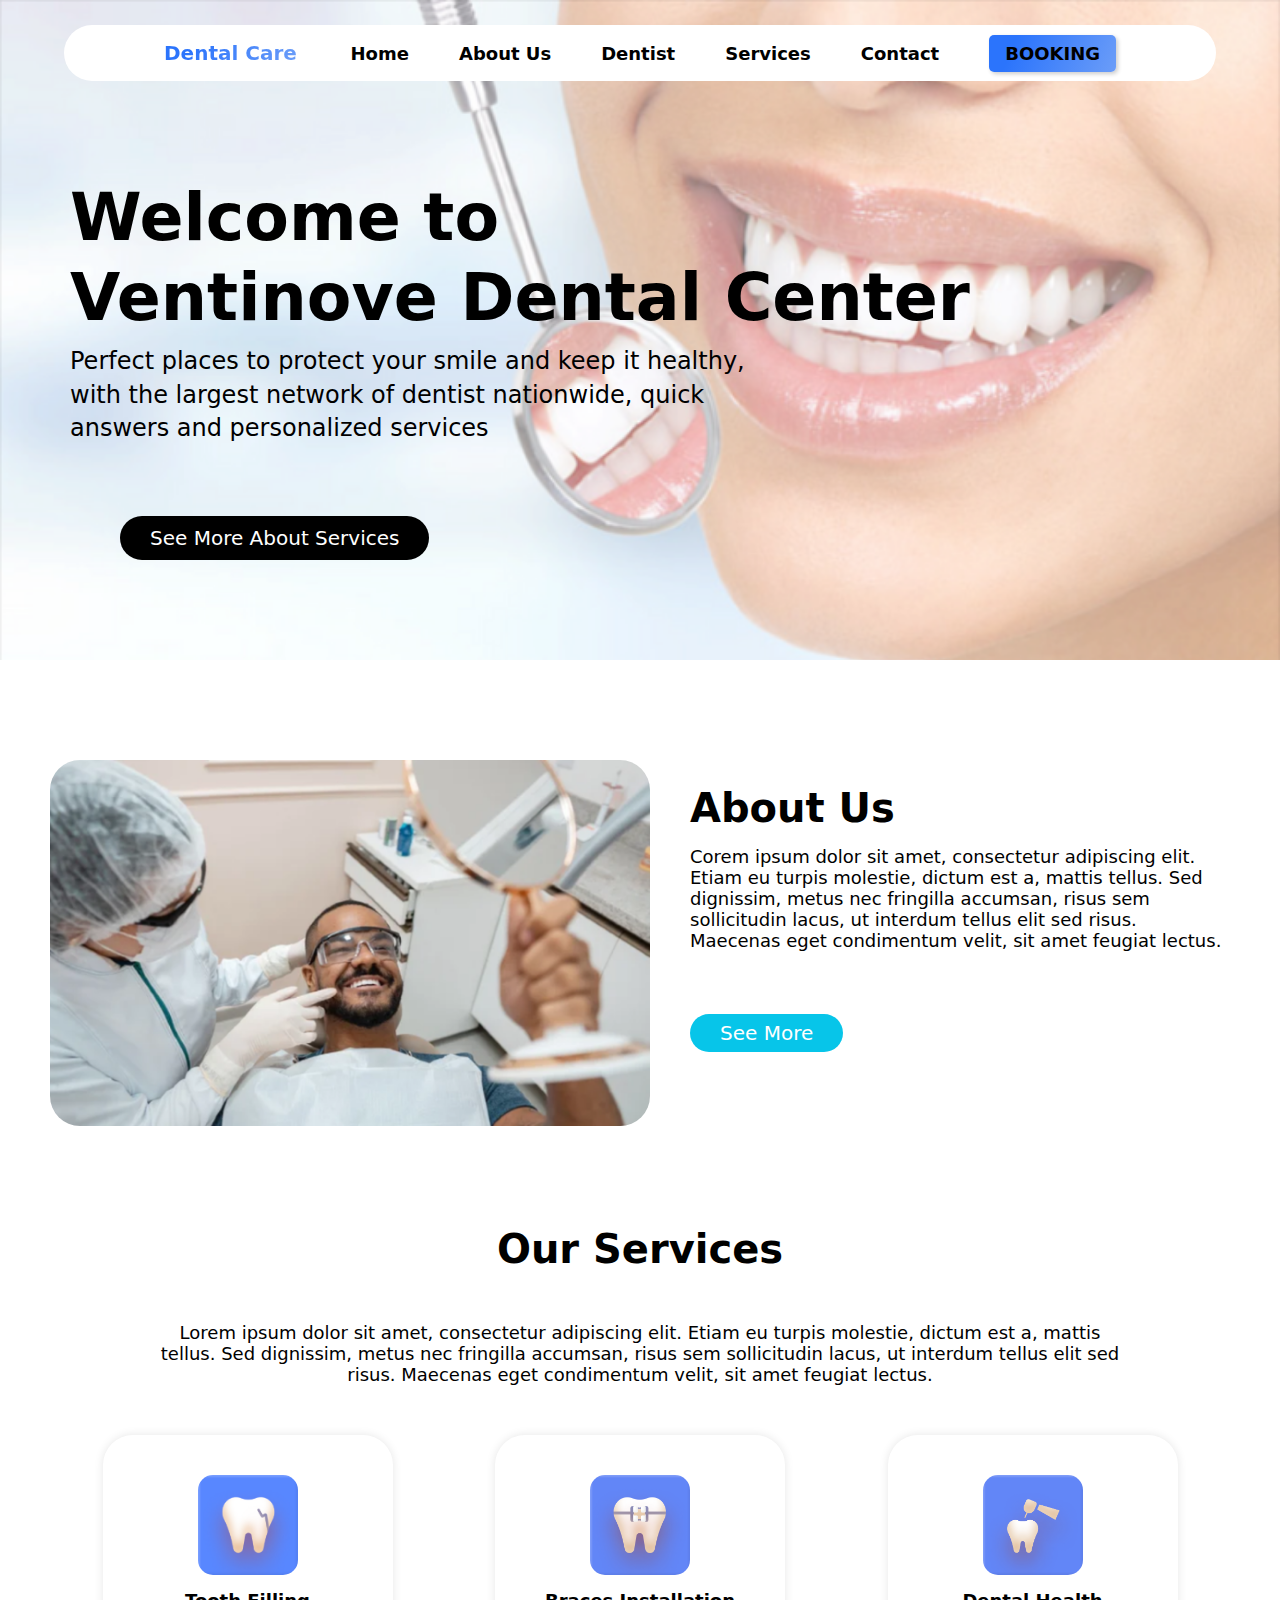
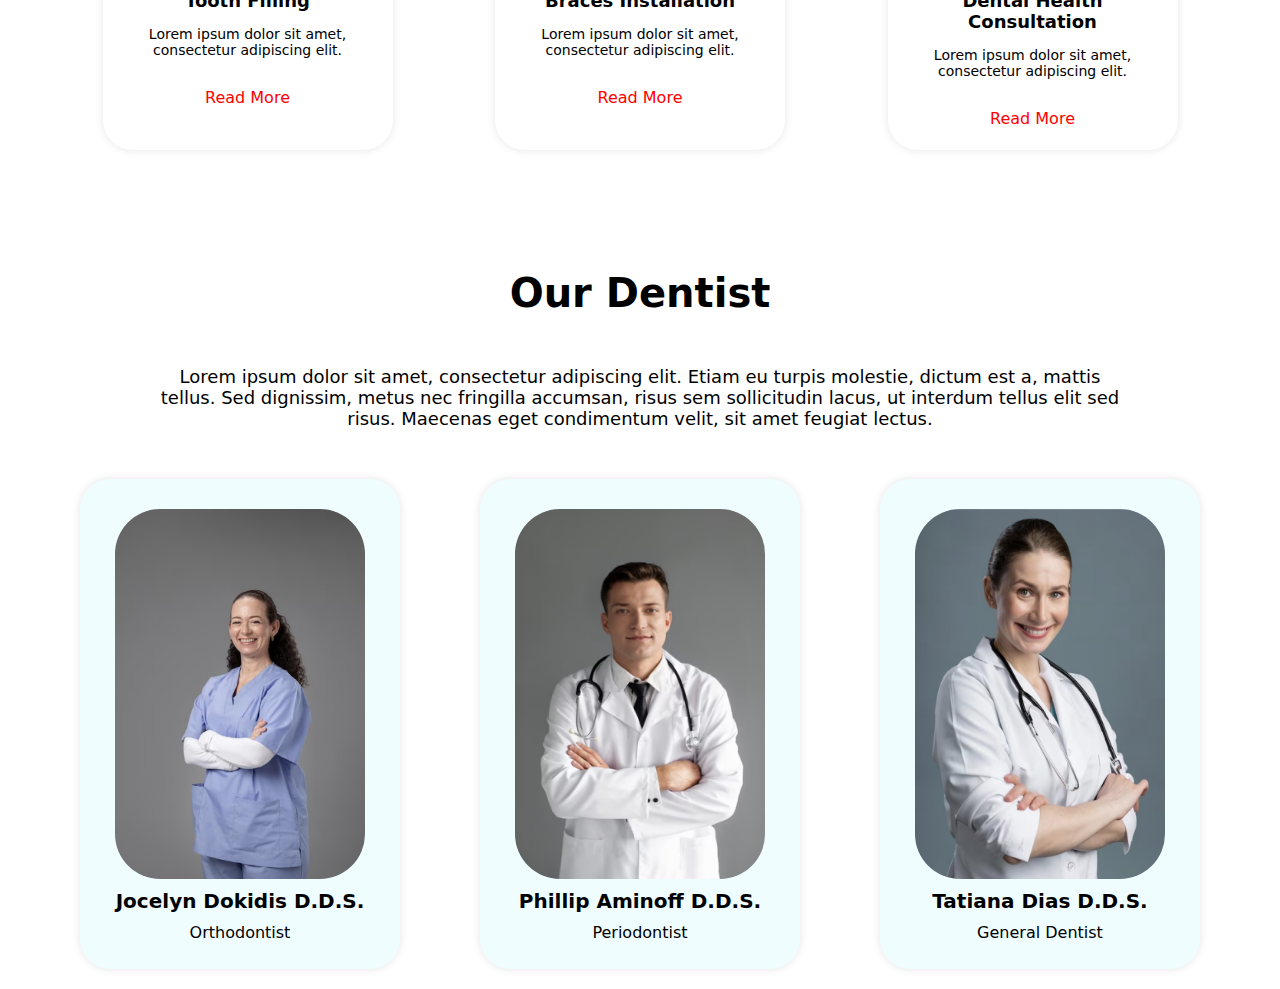
==== commit cb80b2c2: "add booking page and contact" ====
--- a/index.html
+++ b/index.html
@@ -6,7 +6,12 @@
     <meta name="viewport" content="width=device-width, initial-scale=1.0">
     <title>DentalCare</title>
     <link rel="icon" href="../assets/img/teeth.png" type="image/png">
-    <link rel="stylesheet" href="css/style.css">
+    <link rel="stylesheet" href="./css/style.css">
+    <style>
+        .hero {
+            background-image: url('assets/img/home.png');
+        }
+    </style>
 
 </head>
 <body>
@@ -14,17 +19,18 @@
     <!-- NAVBAR -->
     <nav class="navbar" id="navbar">
         <div class="navbar-logo">
-            <H4>Ventinove</H4>
+            <H4>Dental Care</H4>
         </div>
 
         <div class="nav-list">
             <ul>
                 <li><a href="index.html">Home</a></li>
-                <li><a href="about-us.html">About Us</a></li>
+                <li><a href="aboutus.html">About Us</a></li>
                 <li><a href="dentist.html">Dentist</a></li>
                 <li><a href="services.html">Services</a></li>
                 <li><a href="contact.html">Contact</a></li>
-                <li><button id="openPopup">Booking</button></li>
+                <li><button><a href="booking.html">Booking</a></button></li>
+                <!-- <li><button id="openPopup">Booking</button></li> -->
             </ul>
         </div>
 
@@ -36,61 +42,14 @@
     </nav>
     <!-- END NAVBAR -->
 
-    <!-- START POP UP BOOKING -->
-    <div class="popup-form" id="popupForm">
-        <div class="popup-content">
-            <span class="close" id="closePopup">&times;</span>
-            <h2>MAKE AN APPOINTMENT</h2>
-            <!-- elemen-elemen form reservasi di sini -->
-            <form id="reservation-form" action="/submit" method="post">
-                <input type="text" id="name" name="name" placeholder="Your Name" required>
-                <input type="email" id="email" name="email" placeholder="Your Email" required>
-                <input type="tel" id="phone" name="phone" placeholder="Your Number" required>
-                <select id="service" name="service" required>
-                    <option value="" disabled selected>Select Your Service</option>
-                    <option value="Tooth Filling">Tooth Filling</option>
-                    <option value="Tooth Whitening">Tooth Whitening</option>
-                    <option value="Denture Fitting">Denture Fitting</option>
-                    <option value="Dental Health Consultation">Dental Health Consultation</option>
-                    <option value="Tooth Extraction">Tooth Extraction</option>
-                    <option value="Professional Scalling">Professional Scalling</option>
-                    <option value="Dental Check Up">Dental Check Up</option>
-                    <option value="Braces Installation">Braces Installation</option>
-                </select>
-                <select id="doctor" name="doctor" required>
-                    <option value="" disabled selected>Select Your Dentist</option>
-                    <!-- Pilihan dokter akan diperbarui berdasarkan layanan yang dipilih -->
-                </select>
-                <div class="time-group">
-                    <input type="date" id="date" name="date" min="2023-09-29">
-
-                    <select id="time" name="time" required>
-                        <option value="" disabled selected>Select Time</option>
-                        <option value="08:00">08:00 AM</option>
-                        <option value="09:00">09:00 AM</option>
-                        <option value="10:00">10:00 AM</option>
-                        <option value="11:00">11:00 AM</option>
-                        <option value="12:00">12:00 PM</option>
-                        <option value="13:00">01:00 PM</option>
-                        <option value="14:00">02:00 PM</option>
-                        <option value="15:00">03:00 PM</option>
-                        <option value="16:00">04:00 PM</option>
-                        <option value="17:00">05:00 PM</option>
-                    </select> 
-                </div>     
-                <input class="btn-sbmtAppoinment" type="submit" value="Book an Appoinment">
-            </form>
-        </div>
-    </div>
-    <!-- END POP UP BOOKING -->
 
     <!-- HERO SECTION -->
     <section class="hero">
         <h1>Welcome to</h1>
         <h2>Ventinove Dental Center</h2>
         <p>Perfect places to protect your smile and keep it healthy, with the largest network of dentist nationwide, quick answers 
-        and personalized services</p>
-        <button id="openPopup" class="btn-appointment">Make an Appoinment</button>
+        and personalized services</p> 
+        <a href="./services.html" class="btn-appointment">See More About Services</a> 
     </section>
     <!-- END HERO SECTION -->
 
@@ -109,7 +68,7 @@
             </p>
 
             <!-- Tombol "See More" -->
-            <a href="about-us.html" class="btn-see-more">See More</a>
+            <a href="#" class="btn-see-more">See More</a>
         </div>
     </section>
     <!-- END SECTION 1 ABOUT US -->
@@ -125,7 +84,7 @@
         <div class="section2-container">
             <!-- Service Card 1 -->
             <div class="section2-card">
-                <img src="assets/img/service-1.png" alt="Service 1">
+                <img src="assets/img/service1.png" alt="Service 1">
                 <h3>Tooth Filling</h3>
                 <p>
                     Lorem ipsum dolor sit amet, consectetur adipiscing elit.
@@ -134,7 +93,7 @@
             </div>
             <!-- Service Card 2 -->
             <div class="section2-card">
-                <img src="assets/img/service-8.png" alt="Service 8">
+                <img src="assets/img/service8.png" alt="Service 8">
                 <h3>Braces Installation</h3>
                 <p>
                     Lorem ipsum dolor sit amet, consectetur adipiscing elit.
@@ -143,7 +102,7 @@
             </div>
             <!-- Service Card 3 -->
             <div class="section2-card">
-                <img src="assets/img/service-4.png" alt="Service 4">
+                <img src="assets/img/service4.png" alt="Service 4">
                 <h3>Dental Health Consultation</h3>
                 <p>
                     Lorem ipsum dolor sit amet, consectetur adipiscing elit.
@@ -165,7 +124,7 @@
         <div class="section3-container">
             <!-- Dentist Card 1 -->
             <div class="section3-card">
-                <img src="assets/img/dentist-1.png" alt="Dentist 1">
+                <img src="assets/img/dentist1.png" alt="Dentist 1">
                 <h3>Jocelyn Dokidis D.D.S.</h3>
                 <p>
                     Orthodontist
@@ -173,7 +132,7 @@
             </div>
             <!-- Dentist Card 2 -->
             <div class="section3-card">
-                <img src="assets/img/dentist-5.png" alt="Dentist 2">
+                <img src="assets/img/dentist5.png" alt="Dentist 2">
                 <h3>Phillip Aminoff D.D.S.</h3>
                 <p>
                     Periodontist
@@ -181,7 +140,7 @@
             </div>
             <!-- Dentist Card 3 -->
             <div class="section3-card">
-                <img src="assets/img/dentist-2.png" alt="Dentist 3">
+                <img src="assets/img/dentist2.png" alt="Dentist 3">
                 <h3>Tatiana Dias D.D.S.</h3>
                 <p>
                     General Dentist
@@ -191,8 +150,18 @@
     </section>
     <!-- END SECTION 3 DENTIST -->
 
+
+    <!-- START FOOTER SECTION -->
+
+    <!-- Tolong tambahin footer juga yaa -->
+
+    <!-- END FOOTER SECTION -->
+
+
     <!-- JAVASCRIPT -->
-    <script src="js/index.js"></script>
+    <script src="./js/index.js">
+    </script>
+
     <!-- END JAVASCRIPT -->
 
 </body>
--- a/css/style.css
+++ b/css/style.css
@@ -199,7 +199,7 @@
 
     /* Styling untuk bagian hero */
     .hero {
-        background-image: url(../assets/img/home.png);
+        background-image: url('img/dental-care\ 1.png');
         background-size: cover;
         color: black;
         text-align: left;
@@ -463,82 +463,12 @@
         margin-top: 10px;
     }
 
-/* ABOUT US */
-
-    .hero-about-us {
-        height: 100vh;
-        width: 100%;
-        background-image: url(../assets/img/about-us.png);
-        background-size: cover;
-    }
-
-    .hero-about-text h1 {              
-        font-size: 50px;
-        font-weight: bolder;
-        text-align: center;
-        position: absolute;
-        top: 50%;
-        left: 50%;
-        transform: translate(-50%, -50%);
-        color: black;
-    }
-
-    /* Styling untuk bagian gambar dan paragraf */
-    .content-wrap {
-        display: flex;
-        flex-direction: column;
-        margin: 80px;
-    }
-
-    .left,
-    .right {
-        display: flex;
-        margin: 10px 0;
-    }
-
-    .right {
-        flex-direction: row-reverse;
-    }
-
-    .left img,
-    .right img {
-        max-width: 25%;
-    }
-
-    .about-text {
-        flex: 1;
-        margin-top: 20px;
-    }
-
-    .about-text h1 {
-        font-size: 32px;
-        margin-bottom: 10px;
-    }
-
-    .about-text p {
-        font-size: 16px;
-    }
-
-    .left .about-text {
-        margin-left: 30px;
-        text-align: justify;
-    }
-
-    .right .about-text {
-        margin-right: 30px;
-        text-align: justify;
-    }
-
-    .right .about-text h1 {
-        text-align: right;
-    }
-
 /* DENTIST */
 
     .hero-dentist {
         height: 100vh;
         width: 100%;
-        background-image: url(../assets/img/dentist.png);
+        background-image: url('img/dentist.png');
         background-size: cover;
     }
 
@@ -642,7 +572,7 @@
     .hero-services {
         height: 100vh;
         width: 100%;
-        background-image: url(../assets/img/services.png);
+        background-image: url('img/services.png');
         background-size: cover;
     }
 
@@ -763,7 +693,7 @@
     .hero-contact {
         height: 100vh;
         width: 100%;
-        background-image: url(../assets/img/contact.png);
+        background-image: url('img/contact.png');
         background-size: cover;
     }
 
@@ -869,91 +799,65 @@
         }
     }
 
-/* POPUP FORM */
-    
-    .popup-form {
-        display: none;
-        position: fixed;
-        top: 0;
-        left: 0;
-        width: 100%;
-        height: 100%;
-        background-color: rgba(0, 0, 0, 0.7);
-        z-index: 1;
-    }
-
-    .popup-content {
-        position: absolute;
-        top: 50%;
-        left: 50%;
-        transform: translate(-50%, -50%);
-        background-color: #fff;
-        padding: 30px;
-        box-shadow: 0 0 10px rgba(0, 0, 0, 0.3);
-    }
-
-    .popup-content h2 {
-        text-align: center;
-        font-size: larger;
-        margin-bottom: 30px;
-    }
-
-    .close {
-        position: absolute;
-        top: 10px;
-        right: 10px;
-        cursor: pointer;
-    }
-
-    input[type="text"],
-    input[type="email"],
-    input[type="tel"] {
-        width: 96.5%;
-        padding: 10px;
-        margin-bottom: 15px;
+
+    /* CSS untuk page BOOKING */
+    form {
+        max-width: 400px;
+        margin: 0 auto;
+        padding: 20px;
         border: 1px solid #ccc;
-        border-radius: 10px;
-        font-size: 14px;
-        cursor: pointer;
-    }
-
-    input[type="date"],
-    input[type="time"],
-    select {
+        border-radius: 5px;
+        box-shadow: 0 0 10px rgba(0, 0, 0, 0.1);
+    }
+
+    form label {
+        display: block;
+        margin-bottom: 5px;
+        font-weight: bold;
+    }
+
+    form input[type="text"],
+    form input[type="email"],
+    form input[type="tel"],
+    form select,
+    form input[type="date"],
+    form select {
         width: 100%;
         padding: 10px;
         margin-bottom: 15px;
         border: 1px solid #ccc;
-        border-radius: 10px;
-        font-size: 14px;
-        cursor: pointer;
-    }
-    
-    .custom-dropdown select {
-        background-color: #fff;
-        color: #333;
-    }
-    
-    .custom-dropdown select:focus {
-        border-color: #3498db;
-    }
-    
-    .time-group {
-        display: flex;
-        justify-content: space-between;
-    }
-    
-    .time-group input {
-        margin-right: 5px;
-    }
-
-    .btn-sbmtAppoinment {
-        width: 100%;
-        padding: 10px;
-        background-color: #3498db;
+        border-radius: 3px;
+    }
+
+    form input[type="submit"] {
+        background-color: #007BFF;
         color: #fff;
         border: none;
-        border-radius: 10px;
-        font-size: 14px;
+        padding: 10px 20px;
         cursor: pointer;
-    }+    }
+
+    form input[type="submit"]:hover {
+        background-color: #0056b3;
+    }
+
+    /* CSS untuk merapikan tabel hasil */
+    h2 {
+        margin-top: 20px;
+    }
+
+    table {
+        border-collapse: collapse;
+        width: 100%;
+        margin: 20px auto;
+    }
+
+    th, td {
+        border: 1px solid #ddd;
+        padding: 8px;
+        text-align: center;
+    }
+
+    th {
+        background-color: #90c4ff;
+    }
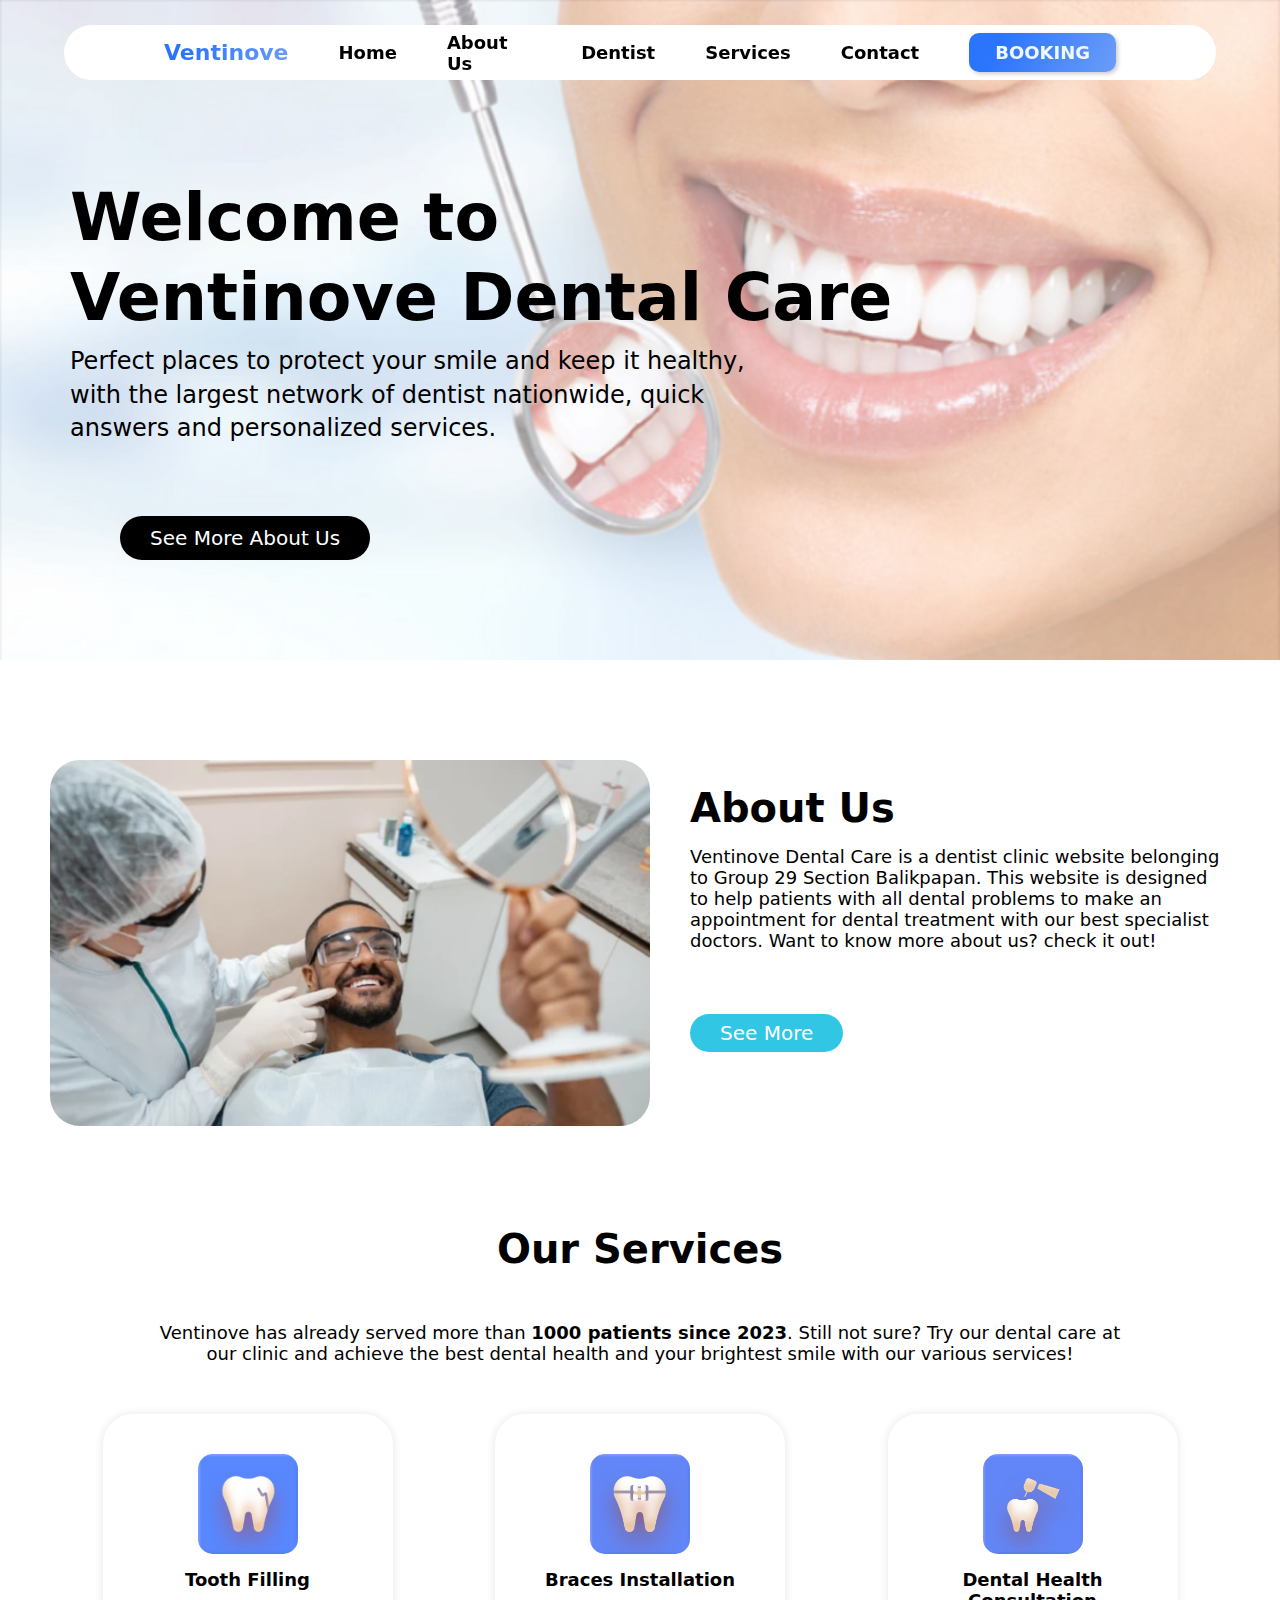
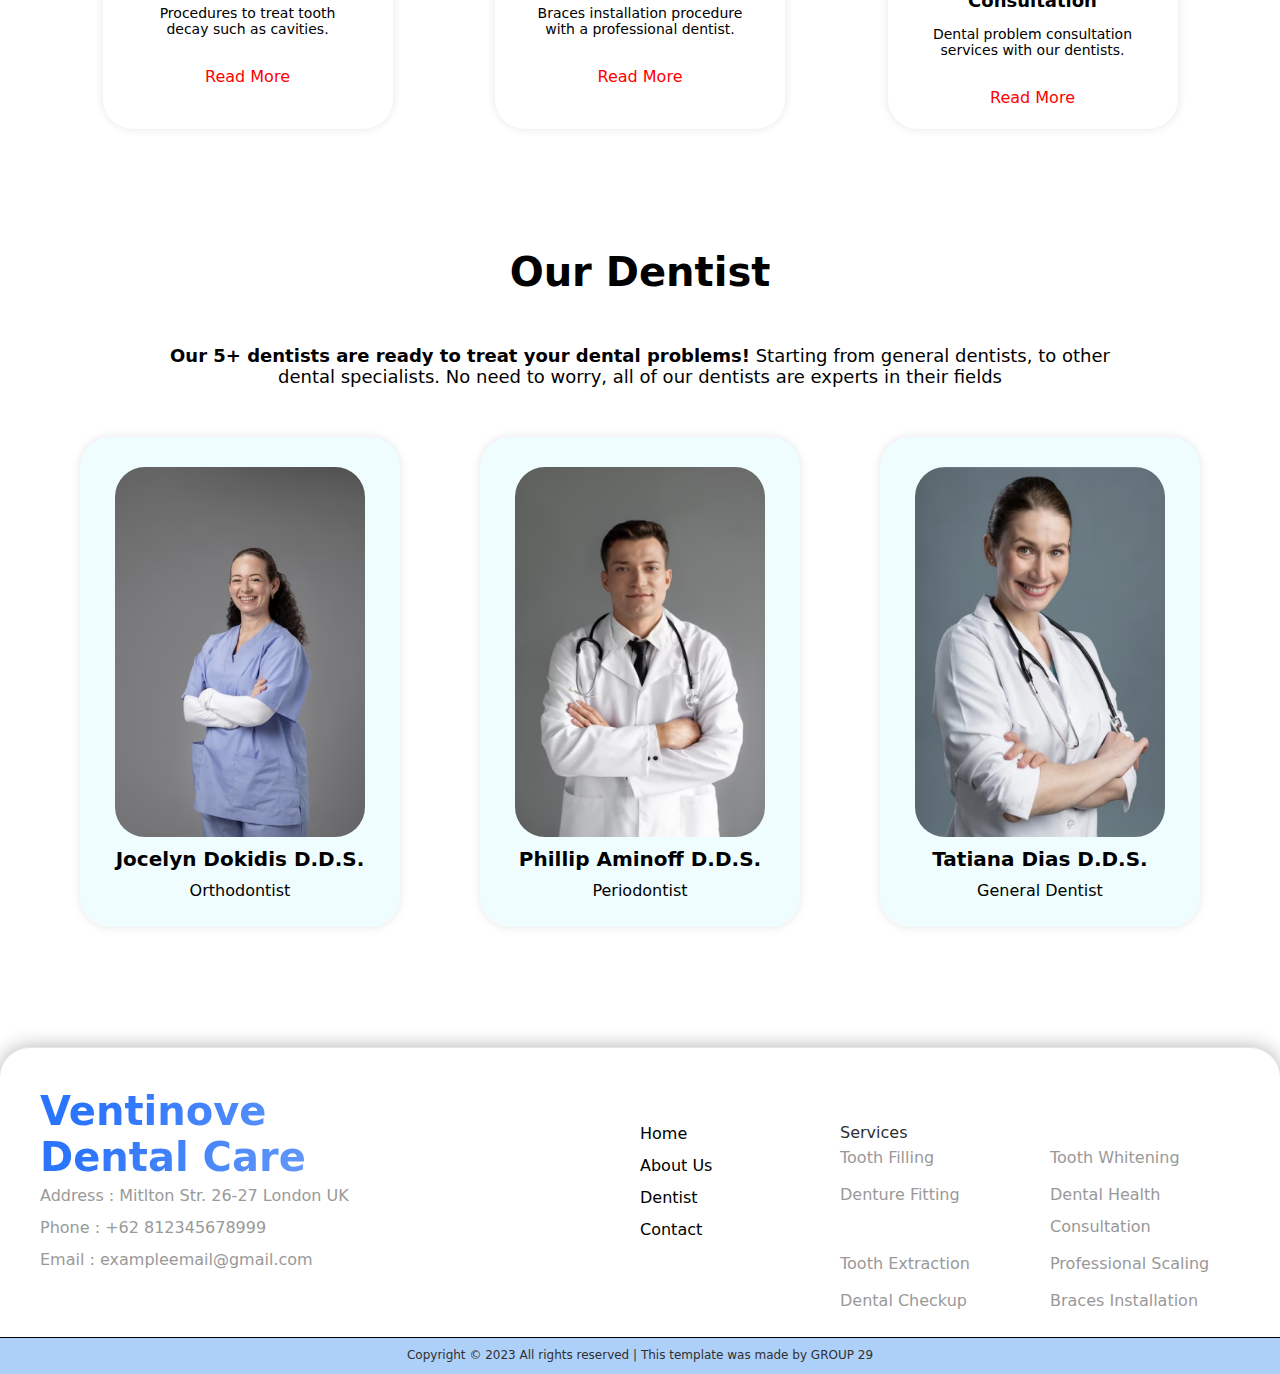
==== commit e8e040f7: "Merge pull request #12 from Kampus-Merdeka-Software-Engineering/fe_new" ====
--- a/index.html
+++ b/index.html
@@ -5,13 +5,10 @@
     <meta charset="UTF-8">
     <meta name="viewport" content="width=device-width, initial-scale=1.0">
     <title>DentalCare</title>
+    <!-- Icon -->
     <link rel="icon" href="../assets/img/teeth.png" type="image/png">
-    <link rel="stylesheet" href="./css/style.css">
-    <style>
-        .hero {
-            background-image: url('assets/img/home.png');
-        }
-    </style>
+    <!-- CSS Stylesheet -->
+    <link rel="stylesheet" href="css/style.css">
 
 </head>
 <body>
@@ -19,18 +16,17 @@
     <!-- NAVBAR -->
     <nav class="navbar" id="navbar">
         <div class="navbar-logo">
-            <H4>Dental Care</H4>
+            <H4>Ventinove</H4>
         </div>
 
         <div class="nav-list">
             <ul>
                 <li><a href="index.html">Home</a></li>
-                <li><a href="aboutus.html">About Us</a></li>
+                <li><a href="about-us.html">About Us</a></li>
                 <li><a href="dentist.html">Dentist</a></li>
                 <li><a href="services.html">Services</a></li>
                 <li><a href="contact.html">Contact</a></li>
                 <li><button><a href="booking.html">Booking</a></button></li>
-                <!-- <li><button id="openPopup">Booking</button></li> -->
             </ul>
         </div>
 
@@ -42,33 +38,26 @@
     </nav>
     <!-- END NAVBAR -->
 
-
     <!-- HERO SECTION -->
     <section class="hero">
         <h1>Welcome to</h1>
-        <h2>Ventinove Dental Center</h2>
-        <p>Perfect places to protect your smile and keep it healthy, with the largest network of dentist nationwide, quick answers 
-        and personalized services</p> 
-        <a href="./services.html" class="btn-appointment">See More About Services</a> 
+        <h2>Ventinove Dental Care</h2>
+        <p>
+            Perfect places to protect your smile and keep it healthy, with the largest network of dentist nationwide, quick answers and personalized services.
+        </p>
+        <a href="#about-us" class="btn-hero">See More About Us</a>
     </section>
     <!-- END HERO SECTION -->
 
     <!-- SECTION 1 ABOUT US -->
-    <section class="section1">
-        <!-- Gambar -->
-        <img src="assets/img/aboutus-1.png" alt="Deskripsi Gambar">
-
-        <!-- Teks -->
+    <section class="section1" id="about-us">
+        <img src="assets/img/aboutUs-home.png" alt="About Us">
         <div class="section1-text">
             <h1>About Us</h1>
             <p>
-                Corem ipsum dolor sit amet, consectetur adipiscing elit. Etiam eu turpis molestie, dictum est a, 
-                mattis tellus. Sed dignissim, metus nec fringilla accumsan, risus sem sollicitudin lacus, ut interdum 
-                tellus elit sed risus. Maecenas eget condimentum velit, sit amet feugiat lectus. 
+                Ventinove Dental Care is a dentist clinic website belonging to Group 29 Section Balikpapan. This website is designed to help patients with all dental problems to make an appointment for dental treatment with our best specialist doctors. Want to know more about us? check it out!
             </p>
-
-            <!-- Tombol "See More" -->
-            <a href="#" class="btn-see-more">See More</a>
+            <a href="about-us.html" class="btn-see-more">See More</a>
         </div>
     </section>
     <!-- END SECTION 1 ABOUT US -->
@@ -77,37 +66,35 @@
     <section class="section2">
         <h2 class="section2-title">Our Services</h2>
         <p class="section2-description">
-            Lorem ipsum dolor sit amet, consectetur adipiscing elit. Etiam eu turpis molestie, dictum est a, mattis tellus. 
-            Sed dignissim, metus nec fringilla accumsan, risus sem sollicitudin lacus, ut interdum tellus elit sed risus. 
-            Maecenas eget condimentum velit, sit amet feugiat lectus. 
+            Ventinove has already served more than <b>1000 patients since 2023</b>. Still not sure? Try our dental care at our clinic and achieve the best dental health and your brightest smile with our various services!
         </p>
         <div class="section2-container">
             <!-- Service Card 1 -->
             <div class="section2-card">
-                <img src="assets/img/service1.png" alt="Service 1">
+                <img src="assets/img/service-1.png" alt="Service 1">
                 <h3>Tooth Filling</h3>
                 <p>
-                    Lorem ipsum dolor sit amet, consectetur adipiscing elit.
+                    Procedures to treat tooth decay such as cavities.
                 </p>
-                <a href="#" class="btn-read-more">Read More</a>
+                <a href="services.html" class="btn-read-more">Read More</a>
             </div>
             <!-- Service Card 2 -->
             <div class="section2-card">
-                <img src="assets/img/service8.png" alt="Service 8">
+                <img src="assets/img/service-8.png" alt="Service 8">
                 <h3>Braces Installation</h3>
                 <p>
-                    Lorem ipsum dolor sit amet, consectetur adipiscing elit.
+                    Braces installation procedure with a professional dentist.
                 </p>
-                <a href="#" class="btn-read-more">Read More</a>
+                <a href="services.html" class="btn-read-more">Read More</a>
             </div>
             <!-- Service Card 3 -->
             <div class="section2-card">
-                <img src="assets/img/service4.png" alt="Service 4">
+                <img src="assets/img/service-4.png" alt="Service 4">
                 <h3>Dental Health Consultation</h3>
                 <p>
-                    Lorem ipsum dolor sit amet, consectetur adipiscing elit.
+                    Dental problem consultation services with our dentists.     
                 </p>
-                <a href="#" class="btn-read-more">Read More</a>
+                <a href="services.html" class="btn-read-more">Read More</a>
             </div>
         </div>
     </section>
@@ -117,14 +104,13 @@
     <section class="section3">
         <h2 class="section3-title">Our Dentist</h2>
         <p class="section3-description">
-            Lorem ipsum dolor sit amet, consectetur adipiscing elit. Etiam eu turpis molestie, dictum est a, mattis tellus. 
-            Sed dignissim, metus nec fringilla accumsan, risus sem sollicitudin lacus, ut interdum tellus elit sed risus. 
-            Maecenas eget condimentum velit, sit amet feugiat lectus. 
+            <b>Our 5+ dentists are ready to treat your dental problems!</b> Starting from general dentists, to other dental specialists. 
+            No need to worry, all of our dentists are experts in their fields
         </p>
         <div class="section3-container">
             <!-- Dentist Card 1 -->
             <div class="section3-card">
-                <img src="assets/img/dentist1.png" alt="Dentist 1">
+                <img src="assets/img/dentist-1.png" alt="Dentist 1">
                 <h3>Jocelyn Dokidis D.D.S.</h3>
                 <p>
                     Orthodontist
@@ -132,7 +118,7 @@
             </div>
             <!-- Dentist Card 2 -->
             <div class="section3-card">
-                <img src="assets/img/dentist5.png" alt="Dentist 2">
+                <img src="assets/img/dentist-5.png" alt="Dentist 2">
                 <h3>Phillip Aminoff D.D.S.</h3>
                 <p>
                     Periodontist
@@ -140,7 +126,7 @@
             </div>
             <!-- Dentist Card 3 -->
             <div class="section3-card">
-                <img src="assets/img/dentist2.png" alt="Dentist 3">
+                <img src="assets/img/dentist-2.png" alt="Dentist 3">
                 <h3>Tatiana Dias D.D.S.</h3>
                 <p>
                     General Dentist
@@ -150,19 +136,50 @@
     </section>
     <!-- END SECTION 3 DENTIST -->
 
+    <!-- FOOTER -->
+    <footer class="footer">
+        <div class="footer_content">
+            <div class="footer__addr">
+                <h1 class="footer__logo">Ventinove Dental Care</h1>
+                <ul>
+                    <li>Address : Mitlton Str. 26-27 London UK</li>
+                    <li>Phone : +62 812345678999</li>
+                    <li>Email : exampleemail@gmail.com</li>
+                </ul>
+            </div>
+            
+            <div class="footer__nav">
+                <ul>
+                    <li><a href="index.html">Home</a></li>
+                    <li><a href="about-us.html">About Us</a></li>
+                    <li><a href="dentist.html">Dentist</a></li>
+                    <li><a href="contact.html">Contact</a></li>
+                </ul>
+            </div>
 
-    <!-- START FOOTER SECTION -->
-
-    <!-- Tolong tambahin footer juga yaa -->
-
-    <!-- END FOOTER SECTION -->
-
+            <div class="nav__services">
+                <p class="srvc__title">Services</p>
+                <ul>
+                    <li>Tooth Filling</li>
+                    <li>Tooth Whitening</li>
+                    <li>Denture Fitting</li>
+                    <li>Dental Health Consultation</li>
+                    <li>Tooth Extraction</li>
+                    <li>Professional Scaling</li>
+                    <li>Dental Checkup</li>
+                    <li>Braces Installation</li>
+                </ul>
+            </div>
+        </div> 
+ 
+        <div class="copyright">
+            <p>Copyright &copy; 2023 All rights reserved | This template was made by GROUP 29</p>
+        </div>
+    </footer>
+    <!-- END FOOTER -->
 
     <!-- JAVASCRIPT -->
-    <script src="./js/index.js">
-    </script>
-
-    <!-- END JAVASCRIPT -->
+    <script src="js/index.js"></script>
 
 </body>
 </html>--- a/css/style.css
+++ b/css/style.css
@@ -4,11 +4,12 @@
     padding: 0;
 }
 
-    /* Navbar */
-    .navbar{
+/* STYLING NAVBAR */
+
+    .navbar {
         background: white;
         border-radius: 35px;
-        z-index: 1;
+        z-index: 3;
         width: 90%;
         padding: 0px 100px;
         margin-top: 25px;
@@ -17,42 +18,44 @@
         top: 0;
         left: 50%;
         transform: translate(-50%);
-        height: 56px;
+        height: 55px;
         display: flex;
         justify-content: space-between;
         align-items: center;
     }
 
-    .nav-list ul{
+    .nav-list ul {
         display: flex;
         align-items: center;
         list-style: none;
         padding: 0;
     }
 
-    .nav-list ul li{
+    .nav-list ul li {
         margin-left: 50px;
     }
 
-    .nav-list ul li a{
+    .nav-list ul li a {
         font-size: 18px;
-        font-weight: bold;
+        font-weight: bolder;
         text-decoration: none;
         color: black;
         display: block;
     }
 
-    .nav-list ul li a:hover{
+    .nav-list ul li a:hover {
         transform: translateY(-3px);
-
-    }
-
-    .nav-list ul li button{
+    }
+
+    .nav-list ul li button {
         background: linear-gradient(112.82deg, #2b74fc 19.93%, #6d9ef8 102.22%);
+    }
+
+    .nav-list ul li button a {
         border: none;
-        padding: 8px 16px;
-        font-size: 16px;
-        font-weight: bold;
+        padding: 2px 8px;
+        font-size: 18px;
+        font-weight: bolder;
         color: aliceblue;
         border-radius: 5px;
         cursor: pointer;
@@ -60,19 +63,19 @@
         text-transform: uppercase;
     }
 
-    .nav-list ul li button:hover{
+    .nav-list ul li button:hover {
         transform: translateY(-5px);
     }
 
-    .scroll{
-        background: white;
+    .scroll {
+        background: #eeeff1;
         top: -100px;
-        border-radius: 20px;
+        border-radius: 35px;
         width: 90%;
-        animation: fadedown 0.5s ease 0.8s forwards;
-    }
-
-    @keyframes fadedown{
+        animation: fadedown 0.5s ease 0.7s forwards;
+    }
+
+    @keyframes fadedown {
         0%{
             top: -100px;
         }
@@ -81,15 +84,14 @@
         }
     }
 
-    .navbar-logo{
+    .navbar-logo {
         cursor: pointer;
-        font-size: 20px;
-        font-weight: 700;
+        font-size: 22px;
+        font-weight: bold;
         background: linear-gradient(112.82deg, #2b74fc 19.93%, #6d9ef8 102.22%);
         -webkit-background-clip: text;
         color: transparent;
     }
-
 
     /* Tombol hamburger */
     .hamburger-menu {
@@ -107,8 +109,8 @@
         border-radius: 2px;
     }
 
-    /* Responsif */
-    @media (max-width: 767px) {
+    /* Styling Responsif Navbar */
+    @media (max-width: 768px) {
         .navbar {
             padding: 0 20px;
         }
@@ -125,7 +127,7 @@
             box-shadow: 0px 2px 10px rgba(0, 0, 0, 0.1);
             border-radius: 10px;
             display: none;
-            z-index: 1;
+            z-index: 5;
             transition: 5s;
         }
 
@@ -195,42 +197,37 @@
         }
     }
 
-/* HOME */
-
-    /* Styling untuk bagian hero */
+/* STYLING HOMEPAGE */
+
+    /* Styling hero section */
     .hero {
-        background-image: url('img/dental-care\ 1.png');
-        background-size: cover;
+        background-image: url(../assets/img/home.png);
+        background-size:cover ;
         color: black;
         text-align: left;
         padding: 100px 20px;
     }
 
-    /* Styling untuk heading 1 */
     .hero h1 {
         font-size: 65px;
-        margin: 0;
         margin: 80px 0px 0px 50px;
     }
 
-    /* Styling untuk heading 2*/
     .hero h2 {
         font-size: 65px;
         margin: 5px 0px 0px 50px;
     }
 
-    /* Styling untuk paragraf penjelasan */
     .hero p {
         font-size: 24px;
+        font-weight: 400;
         line-height: 1.4;
-        padding-top: 0%;
         margin: 10px 500px 0px 50px;
     }
 
-    /* Styling untuk tombol "Make an Appointment" */
-    .btn-appointment {
+    /* Styling button "see more about us" */
+    .btn-hero {
         background-color: black;
-        border: none;
         border-radius: 35px;
         padding: 10px 30px;
         font-size: 20px;
@@ -240,47 +237,28 @@
         display: inline-block;
         margin: 70px 0px 0px 100px;
         cursor: pointer;
-    }
-
-    /* Responsif */
-    @media (max-width: 767px) {
-        .hero h1 {
-            font-size: 40px; 
-            margin: 40px 0px 0px 20px; 
-        }
-
-        .hero h2 {
-            font-size: 40px; 
-            margin: 5px 0px 0px 20px; 
-        }
-
-        .hero p {
-            font-size: 18px; 
-            margin: 10px 0px 0px 20px; 
-        }
-
-        .btn-appointment {
-            margin: 40px 0px 0px 20px; 
-        }
-    }
-
-    /* Styling untuk bagian about us */
+        transition: background-color 0.3s;
+    }
+
+    .btn-hero:hover {
+        background-color: #2f2f2f;
+        color: white;
+    }
+
+    /* Styling section About Us */
     .section1 {
         display: flex;
         align-items: flex-start; 
         margin: 100px 0px 0px 25px;
     }
 
-    /* Styling untuk gambar */
     .section1 img {
         width: 600px;
         margin: 0px 20px 0px 25px;
         border-radius: 30px;
     }
 
-    /* Styling untuk teks */
     .section1-text {
-        flex: 1;
         margin: 25px 0px 0px 20px;
     }
 
@@ -294,9 +272,9 @@
         margin: 0px 50px 70px 0px;
     }
 
-    /* Styling untuk tombol "See More" */
+    /* Styling button "see more" */
     .btn-see-more {
-        background-color: #07C5E9;
+        background-color: #31c7e4;
         color: white;
         border: none;
         border-radius: 30px;
@@ -305,26 +283,15 @@
         font-weight: 500;
         cursor: pointer;
         text-decoration: none;
-    }
-
-    /* Responsif */
-    @media (max-width: 767px) {
-        .section1 {
-            flex-direction: column;
-        }
-
-        .section1 img {
-            width: 70%;
-            margin-bottom: 20px;
-            margin: 0;
-        }
-
-        .section1-text {
-            text-align: left;
-        }
-    }
-
-    /* Styling untuk judul Services */
+        transition: background-color 0.3s;
+    }
+
+    .btn-see-more:hover {
+        background-color: #85bfcb;
+        color: white;
+    }
+
+    /* Styling section Our Services */
     .section2-title {
         font-size: 40px;
         font-weight: bold;
@@ -333,14 +300,12 @@
         margin-top: 100px;
     }
 
-    /* Styling untuk paragraf penjelasan Services */
     .section2-description {
         font-size: 18px;
         text-align: center;
         margin: 50px 150px 50px 150px;
     }
 
-    /* Styling untuk container Services */
     .section2-container {
         display: flex;
         justify-content: space-evenly;
@@ -348,7 +313,7 @@
         margin-top: 30px;
     }
 
-    /* Styling untuk card Services */
+    /* Styling card services */
     .section2-card {
         width: 250px;
         height: 275px;
@@ -359,7 +324,6 @@
         margin-bottom: 20px;
     }
 
-    /* Styling untuk gambar dalam card */
     .section2-card img {
         display: block;
         margin: 0 auto;
@@ -369,7 +333,6 @@
         height: 100px;
     }
 
-    /* Styling untuk judul dalam card */
     .section2-card h3 {
         font-size: 18px;
         font-weight: bold;
@@ -378,7 +341,6 @@
         margin-top: 15px;
     }
 
-    /* Styling untuk paragraf dalam card */
     .section2-card p {
         font-size: 14px;
         color: black;
@@ -387,7 +349,7 @@
         margin: 15px 15px 15px 15px;
     }
 
-    /* Styling untuk tombol Read More dalam card */
+    /* Styling button 'read more' dalam card */
     .section2-card .btn-read-more {
         background-color: none;
         color: red;
@@ -401,7 +363,11 @@
         text-align: center;
     }
 
-    /* Styling untuk judul Dentist */
+    /* Styling section Our Dentist */
+    .section3 {
+        margin-bottom: 100px;
+    }
+
     .section3-title {
         font-size: 40px;
         font-weight: bold;
@@ -410,14 +376,12 @@
         margin-top: 100px;
     }
 
-    /* Styling untuk paragraf penjelasan Services */
     .section3-description {
         font-size: 18px;
         text-align: center;
         margin: 50px 150px 50px 150px;
     }
 
-    /* Styling untuk container section 3 */
     .section3-container {
         display: flex;
         justify-content: space-evenly;
@@ -425,7 +389,7 @@
         margin-top: 30px;
     }
 
-    /* Styling untuk card section 3 */
+    /* Styling card dentist */
     .section3-card {
         width: 280px;
         height: 450px;
@@ -436,17 +400,15 @@
         margin-bottom: 20px;
     }
 
-    /* Styling untuk gambar dalam card */
     .section3-card img {
         width: 250px;
         height: 370px;
         display: block;
         margin: 0 auto;
         margin-top: 10px;
-        border-radius: 45px;
-    }
-
-    /* Styling untuk judul dalam card */
+        border-radius: 30px;
+    }
+
     .section3-card h3 {
         font-size: 20px;
         font-weight: bold;
@@ -455,7 +417,6 @@
         margin-top: 10px;
     }
 
-    /* Styling untuk paragraf dalam card */
     .section3-card p {
         font-size: 16px;
         color: black;
@@ -463,16 +424,75 @@
         margin-top: 10px;
     }
 
-/* DENTIST */
-
-    .hero-dentist {
+    /* Responsif Home Page */
+    @media (max-width: 767px) {
+        /* Responsif hero section */
+        .hero h1 {
+            font-size: 40px; 
+            margin: 40px 0px 0px 20px; 
+        }
+
+        .hero h2 {
+            font-size: 40px; 
+            margin: 5px 0px 0px 20px; 
+        }
+
+        .hero p {
+            font-size: 18px; 
+            margin: 10px 0px 0px 20px; 
+        }
+
+        .btn-hero {
+            margin: 40px 0px 0px 20px; 
+        }
+
+        /* Responsif About Us section */
+        .section1 {
+            flex-direction: column;
+        }
+
+        .section1 img {
+            width: 70%;
+            margin-bottom: 20px;
+            margin: 0;
+        }
+
+        .section1-text {
+            text-align: left;
+        }
+
+        /* Responsif Services section */
+        .section2-description {
+            margin: 50px 35px 50px 35px;
+        }
+
+        .section2-card {
+            width: 50%;
+        }
+        
+        .section2-card img {
+            width: 80px;
+            height: 80px;
+        }
+
+        /* Responsif Dentist section */
+        .section3-description {
+            margin: 50px 35px 50px 35px;
+        }
+    }
+
+/* STYLING ABOUT US PAGE */
+
+    /* Styling Hero section */
+    .hero-about-us {
         height: 100vh;
         width: 100%;
-        background-image: url('img/dentist.png');
+        background-image: url(../assets/img/about-us.jpg);
         background-size: cover;
-    }
-
-    .herodentist-text h1 {              
+        opacity: 0.9;
+    }
+
+    .hero-about-text h1 {              
         font-size: 50px;
         font-weight: bolder;
         text-align: center;
@@ -483,11 +503,244 @@
         color: black;
     }
 
+    /* Styling team section */
+    .team {
+        background-color: #ADD0F9;
+        border-radius: 0 0 25px 25px;
+        box-shadow: 0px 0px 10px rgba(0, 0, 0, 0.2);
+        padding-bottom: 50px;
+    }
+
+    .team-tittle h1 {
+        text-align: left;
+        padding-top: 50px;
+        margin: 0px 0 10px 50px;
+    }
+
+    .text-yellow {
+        color: #ffe100;
+    }
+
+    .team-tittle p {
+        font-size: 18px;
+        font-weight: 500;
+        text-align: left;
+        margin: 0 0 50px 50px;
+    }
+
+    .our-team {
+        display: grid;
+        grid-template-columns: auto auto auto;
+    }
+
+    .grid-team {
+        text-align: center;
+        padding: 30px;
+    }
+
+    .grid-team img {
+        width: 280px;
+        border-radius: 140px;
+        z-index: 1;
+    }
+
+    .label-team {
+        background-image: linear-gradient(350deg, #ade5ff 0, #7dcefb 25%, #3cb5f2 50%, #009ce9 75%, #0085e0 100%);
+        width: 70%;
+        padding: 5px;
+        border-radius: 50px;
+        z-index: 2;
+        position: relative;
+        margin-top: -15%;
+        margin-left: auto;
+        margin-right: auto;
+    }
+
+    #name-team {
+        font-size: 16px;
+        font-weight: bold;
+        color: white;
+    }
+
+    #job-team {
+        font-size: 12px;
+        font-weight: 500;
+        color: white;
+    }
+
+    .grid-team p {
+        line-height: 1.5;
+    }
+
+    .grid-team i {
+        font-size: 20px;
+        color: white;
+        line-height: 1.5;
+    }
+
+    /* Styling content wrap */
+    .content-wrap {
+        display: flex;
+        flex-direction: column;
+        margin: 80px;
+    }
+
+    .left,
+    .right {
+        display: flex;
+        margin: 10px 0;
+    }
+
+    .right {
+        flex-direction: row-reverse;
+    }
+
+    .left img,
+    .right img {
+        max-width: 25%;
+    }
+
+    .about-text {
+        flex: 1;
+        margin-top: 20px;
+    }
+
+    .about-text h1 {
+        font-size: 32px;
+        margin-bottom: 10px;
+    }
+
+    .about-text p {
+        font-size: 16px;
+    }
+
+    .left .about-text {
+        margin-left: 30px;
+        text-align: justify;
+    }
+
+    .right .about-text {
+        margin-right: 30px;
+        text-align: justify;
+    }
+
+    .right .about-text h1 {
+        text-align: right;
+    }
+
+    /* Responsif About Us page */
+    @media screen and (max-width: 768px) {
+
+        /* Styling responsif Hero section */
+        .heroservices-text h1 {
+            font-size: 40px;
+        }
+
+        /* Styling responsif team section */
+        .our-team {
+            display: grid;
+            grid-template-columns: auto;
+            justify-content: center;
+        }
+        
+        .team-tittle h1 {
+            font-size: 24px;
+            text-align: left;
+            padding-top: 50px;
+            margin: 0px 0 10px 50px;
+        }
+    
+        .team-tittle p {
+            font-size: 14px;
+            margin-bottom: 10px;
+        }
+        
+        .label-team {
+            width: 100%;
+            margin-top: -20%;
+            border-radius: 40px;
+        }
+
+        #name-team {
+            font-size: 16px;
+        }
+    
+        #job-team {
+            font-size: 12px;
+        }
+
+        /* Styling responsif content wrap */
+        .content-wrap {
+            margin: 50px;
+        }
+    
+        .left,
+        .right {
+            flex-direction: column;
+            margin: 25px 0;
+        }
+    
+        .about-text {
+            margin-top: 20px;
+            text-align: justify;
+        }
+    
+        .about-text h1 {
+            font-size: 24px;
+            margin-top: 20px;
+        }
+    
+        .about-text p {
+            font-size: 14px;
+        }
+    
+        .left .about-text,
+        .right .about-text h1 {
+            text-align: center;
+        }
+
+        .left .about-text,
+        .right .about-text {
+            margin: 0;
+        }
+    
+        .left img,
+        .right img {
+            max-width: 50%;
+            margin: 0 auto;
+        }
+    }
+
+/* STYLING DENTIST PAGE */
+
+    .hero-dentist {
+        height: 100vh;
+        width: 100%;
+        background-image: url(../assets/img/dentist.png);
+        background-size: cover;
+    }
+
+    .herodentist-text h1 {              
+        font-size: 50px;
+        font-weight: bolder;
+        text-align: center;
+        position: absolute;
+        top: 50%;
+        left: 50%;
+        transform: translate(-50%, -50%);
+        color: black;
+    }
+
+    .dentist {
+        background-color: #ADD0F9;
+    }
+
     .dentist-tittle {
         font-size: 36px;
         font-weight: bold;
         text-align: center;
-        margin: 50px 0px 50px 0px;
+        margin: 0px 0px 70px 0px;
+        padding-top: 70px;
     }
 
     /* Styling untuk container dentist */
@@ -516,7 +769,7 @@
         display: block;
         margin: 0 auto;
         margin-top: 10px;
-        border-radius: 45px;
+        border-radius: 30px;
     }
 
     /* Styling untuk judul dalam card */
@@ -567,12 +820,13 @@
         }
     }
 
-/* SERVICES */
-
+/* STYLING SERVICES PAGE */
+
+    /* Styling Hero section */
     .hero-services {
         height: 100vh;
         width: 100%;
-        background-image: url('img/services.png');
+        background-image: url(../assets/img/services.png);
         background-size: cover;
     }
 
@@ -587,33 +841,30 @@
         color: black;
     }
 
-    .services-tittle {
-        font-size: 36px;
-        font-weight: bold;
-        text-align: center;
-        margin: 100px 0px 75px 0px;
-    }
-
-    /* Styling untuk container Services */
+    /* Styling Services section */
+    .services {
+        background-color: #ADD0F9;
+    }
+
     .services-container {
-        display: flex;
-        justify-content: space-evenly;
-        flex-wrap: wrap;
-        margin-top: 30px;
-    }
-
-    /* Styling untuk card Services */
+        display: grid;
+        grid-template-columns: auto auto auto;
+        justify-content: center;
+        grid-column-gap: 75px;
+        padding: 75px 0px 75px 0px;
+    }
+
+    /* Styling card Services */
     .services-card {
         width: 250px;
         height: 275px;
         background-color: white;
         border-radius: 30px;
         padding: 20px;
-        box-shadow: 0px 0px 10px rgba(0, 0, 0, 0.1);
-        margin-bottom: 20px;
-    }
-
-    /* Styling untuk gambar dalam card */
+        box-shadow: 0px 0px 10px rgba(0, 0, 0, 0.2);
+        margin-bottom: 50px;
+    }
+
     .services-card img {
         display: block;
         margin: 0 auto;
@@ -623,7 +874,6 @@
         height: 100px;
     }
 
-    /* Styling untuk judul dalam card */
     .services-card h3 {
         font-size: 18px;
         font-weight: bold;
@@ -632,7 +882,6 @@
         margin-top: 15px;
     }
 
-    /* Styling untuk paragraf dalam card */
     .services-card p {
         font-size: 14px;
         color: black;
@@ -640,34 +889,25 @@
         margin: 15px 15px 15px 15px;
     }
 
-    /* Styling untuk tombol Read More dalam card */
-    .services-card .btn-read-more {
-        background-color: none;
-        color: red;
-        border: none;
-        border-radius: 30px;
-        padding: 10px 20px;
-        font-size: 16px;
-        text-decoration: none;
-        display: block;
-        margin: 20px auto 0;
-        text-align: center;
-    }
-
-    /* Responsif */
-    @media (max-width: 767px) {
+    /* Responsif Services Page */
+    @media (max-width: 768px) {
+
+        /* Styling responsif Hero section */
         .heroservices-text h1 {
             font-size: 40px;
         }
 
-        .services-tittle {
-            font-size: 26px;
+        /* Styling responsif Services section */
+        .services-container {
+            display: grid;
+            grid-template-columns: auto;
+            justify-content: center;
+            padding: 75px 0px 50px 0px;
         }
 
         .services-card {
-            max-width: 30%;
-            height: 100%;
-            margin: 10px auto; 
+            width: 225px;
+            height: 250px;
         }
     
         .services-card img {
@@ -676,24 +916,21 @@
         }
     
         .services-card h3 {
+            font-size: 16px;
+        }
+    
+        .services-card p {
             font-size: 14px;
         }
-    
-        .services-card p {
-            font-size: 12px;
-        }
-
-        .services-card .btn-read-more {
-            font-size: 14px;
-        }
-    }
-
-/* CONTACT */
-
+    }
+
+/* STYLING CONTACT PAGE */
+
+    /* Styling Hero section */
     .hero-contact {
         height: 100vh;
         width: 100%;
-        background-image: url('img/contact.png');
+        background-image: url(../assets/img/contact.png);
         background-size: cover;
     }
 
@@ -708,24 +945,52 @@
     }
 
     .contact {
+        background-color: #ADD0F9;
         display: flex;
-        flex-wrap: wrap;
-        justify-content: space-between;
-        padding: 20px;
-    }
-    
+        padding: 50px;
+        padding-bottom: 100px;
+    }
+    
+    /* Styling Opening Hours section */
     .contact-left {
         flex: 1;
         padding: 20px;
-        border-radius: 10px;
-        /* box-shadow: 0 0 10px rgba(0, 0, 0, 0.2); */
-    }
-    
+    }
+
+    .opening-container {
+        margin: 10px 0px 0px 50px;
+    }
+
+    .opening-tittle {
+        background-color: #fff;
+        border: 1px solid #ABB6B9;
+        border-radius: 8px;
+        width: fit-content;
+        padding: 15px 10px;
+        position: relative;
+        z-index: 2;
+        margin: 0 0px -6% 40px;
+        font-weight: bold;
+        font-size: 24px;
+    }
+
+    .opening-list {
+        position: relative;
+        padding: 40px;
+        border: 1px solid #ABB6B9;
+        background-color: #fff;
+        border-radius: 8px;
+        z-index: 1;
+        width: 400px;
+        height: 260px;
+    }
+    
+    /* Styling form Contact Us section */
     .contact-right {
         flex: 1;
         padding: 20px;
+        margin: 0px 50px 0px 100px;
         background: none;
-        border-radius: 10px;
     }
     
     .contact-right h2 {
@@ -763,14 +1028,15 @@
         font-size: 16px;
     }
     
+    /* Styling button 'Send Message' */
     button {
         background-color: #BABABA;
         box-shadow: 2px 2px 4px rgba(0, 0, 0, 0.2);
         color: black;
         border: none;
-        padding: 10px 20px;
+        padding: 7px 18px;
         border-radius: 10px;
-        font-size: 18px;
+        font-size: 16px;
         font-weight: 500;
         cursor: pointer;
     }
@@ -779,85 +1045,356 @@
         background-color: #808080;
     }
 
-    /* Responsif */
-    @media (max-width: 767px) {
+    /* Responsif Contact Us Page*/
+    @media screen and (max-width: 768px) {
+
+        /* Styling responsif Hero section */
+        .herocontact-text h1 {
+            font-size: 40px;
+        }
+
+        /* Styling responsif Opening Hours section */
+        .contact {
+            flex-direction: column;
+        }
+
+        .opening-container {
+            margin: 0;
+        }
+
+        .opening-tittle {
+            margin: 0 0px -7% 40px;
+            font-size: 18px;
+        }
+
+        .opening-list {
+            width: 95%;
+            margin: 10px 0;
+        }
+
+        /* Styling responsif Contact Us section */
+        .contact-right {
+            margin-left: 0;
+            align-items: flex-start;
+        }
+
         .form-inline {
-            display: flex;
-            width: 100%;
             flex-direction: column;
         }
 
         .form-half {
-            width: 100%;
-            margin-right: 10px;
-        }
-    
+            margin: 0 0 20px 0;
+        }
+
         .form-half-right {
-            width: 100%;
-            margin-left: 0;
-            margin-top: 20px;
-        }
-    }
-
-
-    /* CSS untuk page BOOKING */
-    form {
-        max-width: 400px;
-        margin: 0 auto;
-        padding: 20px;
-        border: 1px solid #ccc;
-        border-radius: 5px;
-        box-shadow: 0 0 10px rgba(0, 0, 0, 0.1);
-    }
-
-    form label {
-        display: block;
-        margin-bottom: 5px;
-        font-weight: bold;
+            margin: 0;
+        }
+    }
+
+/* STYLING BOOKING PAGE */
+
+    /* Styling Hero section */
+    .hero-booking {
+        height: 100vh;
+        width: 100%;
+        background-image: url(../assets/img/booking.png);
+        background-size: cover;
+        background-repeat: no-repeat;
+        opacity: 0.9;
+    }
+    
+    .herobooking-text h1 {              
+        font-size: 50px;
+        font-weight: bolder;
+        text-align: center;
+        position: absolute;
+        top: 50%;
+        left: 50%;
+        transform: translate(-50%, -50%);
+        color: black;
+        z-index: 1;
+    }
+
+    /* Styling form booking */
+    .form {
+        width: 50%;
+        margin: auto;
+        margin-top: 75px;
+        margin-bottom: 75px;
+        background-color: #fff;
+        padding: 30px;
+        box-shadow: 0 0 10px rgba(0, 0, 0, 0.3);
     }
 
     form input[type="text"],
     form input[type="email"],
-    form input[type="tel"],
-    form select,
+    form input[type="tel"] {
+        width: 96.5%;
+        padding: 10px;
+        margin-bottom: 15px;
+        border: 1px solid #ccc;
+        border-radius: 10px;
+        font-size: 14px;
+        cursor: pointer;
+    }
+
     form input[type="date"],
-    form select {
+    form input[type="time"],
+    select {
         width: 100%;
         padding: 10px;
         margin-bottom: 15px;
         border: 1px solid #ccc;
-        border-radius: 3px;
-    }
-
-    form input[type="submit"] {
-        background-color: #007BFF;
+        border-radius: 10px;
+        font-size: 14px;
+        cursor: pointer;
+    }
+    
+    .custom-dropdown select {
+        background-color: #fff;
+        color: #333;
+    }
+    
+    .custom-dropdown select:focus {
+        border-color: #3498db;
+    }
+    
+    .time-group {
+        display: flex;
+        justify-content: space-between;
+    }
+    
+    .time-group input {
+        margin-right: 5px;
+    }
+
+    #btn-submit-booking {
+        width: 100%;
+        padding: 10px;
+        background-color: #3498db;
         color: #fff;
         border: none;
-        padding: 10px 20px;
+        border-radius: 40px;
+        font-size: 16px;
+        font-weight: bold;
         cursor: pointer;
-    }
-
-    form input[type="submit"]:hover {
-        background-color: #0056b3;
-    }
-
-    /* CSS untuk merapikan tabel hasil */
-    h2 {
-        margin-top: 20px;
-    }
-
-    table {
+        box-shadow: 0 0 10px rgba(0, 0, 0, 0.1);
+    }
+
+    .tittle-reserv {
+        margin: 0 0 25px 50px;
+    }
+
+    .table {
+        max-width: 90%;
+        margin: 0 auto;
+        margin-bottom: 50px;
+        padding: 20px;
+        background-color: white;
+        border-radius: 10px;
+        box-shadow: 0 0 10px rgba(0, 0, 0, 0.1);
+    }
+
+    .list-reserv {
+        width: 100%;
         border-collapse: collapse;
-        width: 100%;
-        margin: 20px auto;
-    }
-
-    th, td {
-        border: 1px solid #ddd;
-        padding: 8px;
-        text-align: center;
-    }
-
-    th {
-        background-color: #90c4ff;
-    }
+    }
+
+    .list-reserv thead {
+        display: table-header-group;
+        vertical-align: middle;
+        background-color: #3498db;
+        color: #fff;
+    }
+    
+    .list-reserv th {
+        text-align: center;
+        padding: 10px;
+        border-bottom: 1px solid #ddd;
+    }
+    
+    .list-reserv tbody tr {
+        text-align: center; /* Memusatkan teks secara horizontal */
+        vertical-align: middle; /* Memusatkan elemen secara vertikal */
+    }
+    
+    .list-reserv tbody tr:nth-child() {
+        background-color: #f2f2f2;
+    }
+    
+    .list-reserv tbody tr:hover {
+        background-color: #ddd;
+    }
+
+    /* STyling responsif Booking page */
+    @media screen and (max-width: 768px) {
+
+        /* Styling responsif Hero section */
+        .herobooking-text h1 {
+            font-size: 40px;
+        }
+
+        .tittle-reserv {
+            margin: 0 0 25px 10px;
+        }
+
+        .table {
+            padding: 10px;
+        }
+
+        .list-reserv th,
+        .list-reserv td {
+            padding: 5px;
+            font-size: 12px;
+        }
+    }
+
+/* FOOTER */
+
+    /* Styling Footer */
+    footer {
+        background-color: #ADD0F9;
+    }
+    
+    .footer {
+        color: #2f2f2f;
+        background-color: #fff;
+        border-top: 1px solid #e5e5e5;
+        border-radius: 30px 30px 0 0;
+        box-shadow: 0px 0px 20px rgba(0, 0, 0, 0.3);
+        position: static;
+    }
+
+    .footer_content {
+        padding: 10px 40px 20px 40px;
+        display: grid;
+        grid-template-columns: repeat(3, 1fr);
+    }
+
+    .footer__addr {
+        margin: 30px 0px 30px 0px;
+        color: #999;
+    }
+
+    .footer__logo {
+        cursor: pointer;
+        font-size: 40px;
+        font-weight: 700;
+        margin-right: 100px;
+        background: linear-gradient(112.82deg, #2b74fc 19.93%, #6d9ef8 102.22%);
+        -webkit-background-clip: text;
+        color: transparent;
+    }
+
+    .footer__nav {
+        font-weight: 500;
+        margin-bottom: 30px;
+        margin-top: 60px;
+        margin-left: 200px;
+    }
+
+    .footer__nav ul li a {
+        color: black;
+    }
+
+    .nav__services {
+        margin-top: 65px;
+    }
+
+    .nav__services p {
+        font-weight: 500
+    }
+
+    .nav__services ul {
+        list-style: none;
+        padding: 0;
+        display: flex;
+        flex-wrap: wrap;
+        justify-content: space-between;
+        gap: 5px;
+    }
+
+    .nav__services li {
+        flex-basis: calc(50% - 10px);
+        color: #999;
+    }
+
+    .srvc_tittle {
+        font-weight: 400;
+        font-size: 15px;
+    }
+
+    .footer ul {
+        list-style: none;
+        padding-left: 0;
+    }
+
+    .footer li {
+        line-height: 2em;
+    }
+
+    .footer a {
+        text-decoration: none;
+    }
+
+    .copyright {
+        font-size: 12px;
+        text-align: center;
+        font-weight: 500;
+        background-color: #ADD0F9;
+        padding-bottom: 12px;
+    }
+
+    .copyright::before {
+        content: "";
+        display: block;
+        height: 1px;
+        background-color: #000;
+        margin-bottom: 10px;
+    }
+
+    /* Responsif footer */
+    @media screen and (max-width: 768px) {
+        .footer_content {
+            grid-template-columns: 1fr;
+            padding: 0 20px;
+        }
+
+        .footer__addr {
+            margin: 30px 0px 30px 0px;
+            color: #999;
+            font-size: 12px;
+            margin-bottom: 15px;
+        }
+
+        .footer__logo {
+            font-size: 24px;
+            font-weight: 700;
+            margin-right: 100px;
+            background: linear-gradient(112.82deg, #2b74fc 19.93%, #6d9ef8 102.22%);
+            -webkit-background-clip: text;
+            color: transparent;
+        }
+
+        .footer__nav {
+            font-size: 14px;
+            margin-left: 0;
+            margin-top: 0;
+            margin-bottom: 4px;
+        }
+
+        .nav__services {
+            margin-top: 0;
+            font-size: 14px;
+        }
+
+        .nav__services ul {
+            margin-top: 10px;
+        }
+        
+        /* Styling responsif copyright */
+        .copyright {
+            margin-top: 20px;
+            font-size: 10px;
+        }
+    }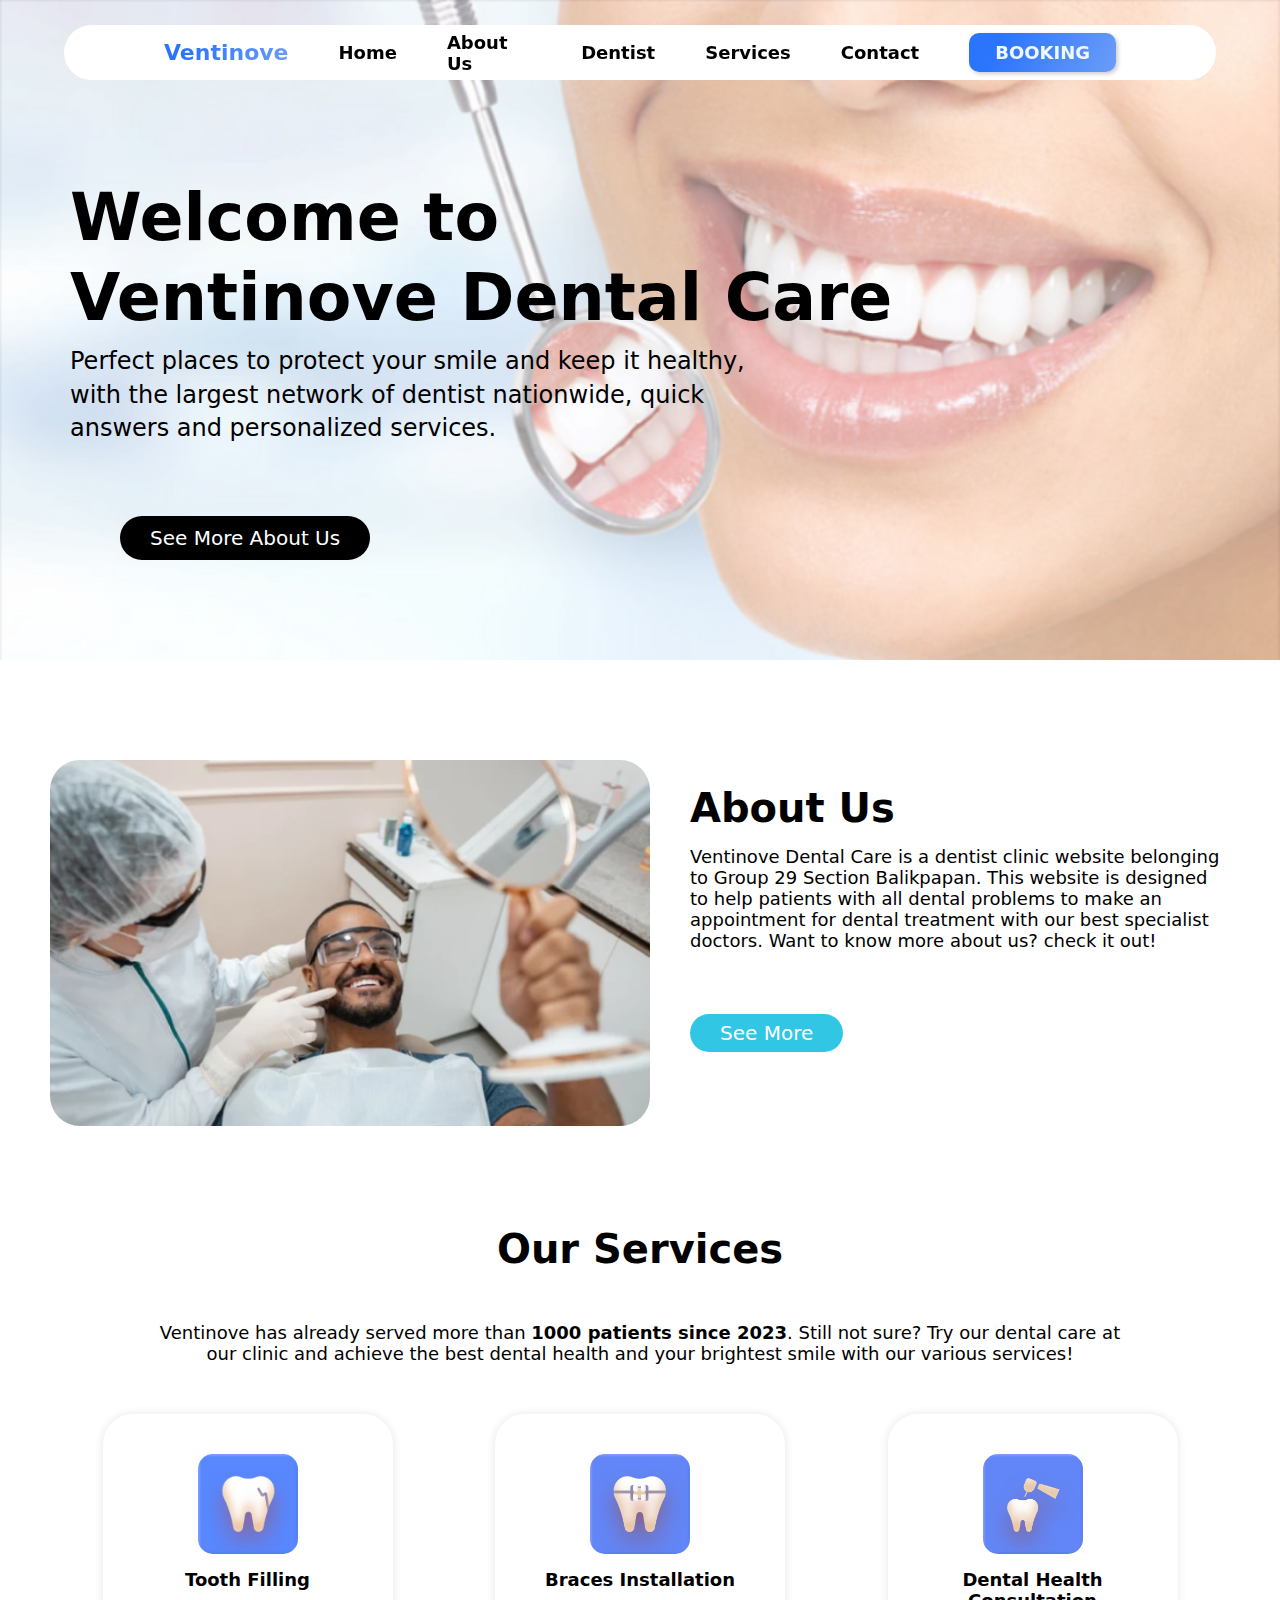
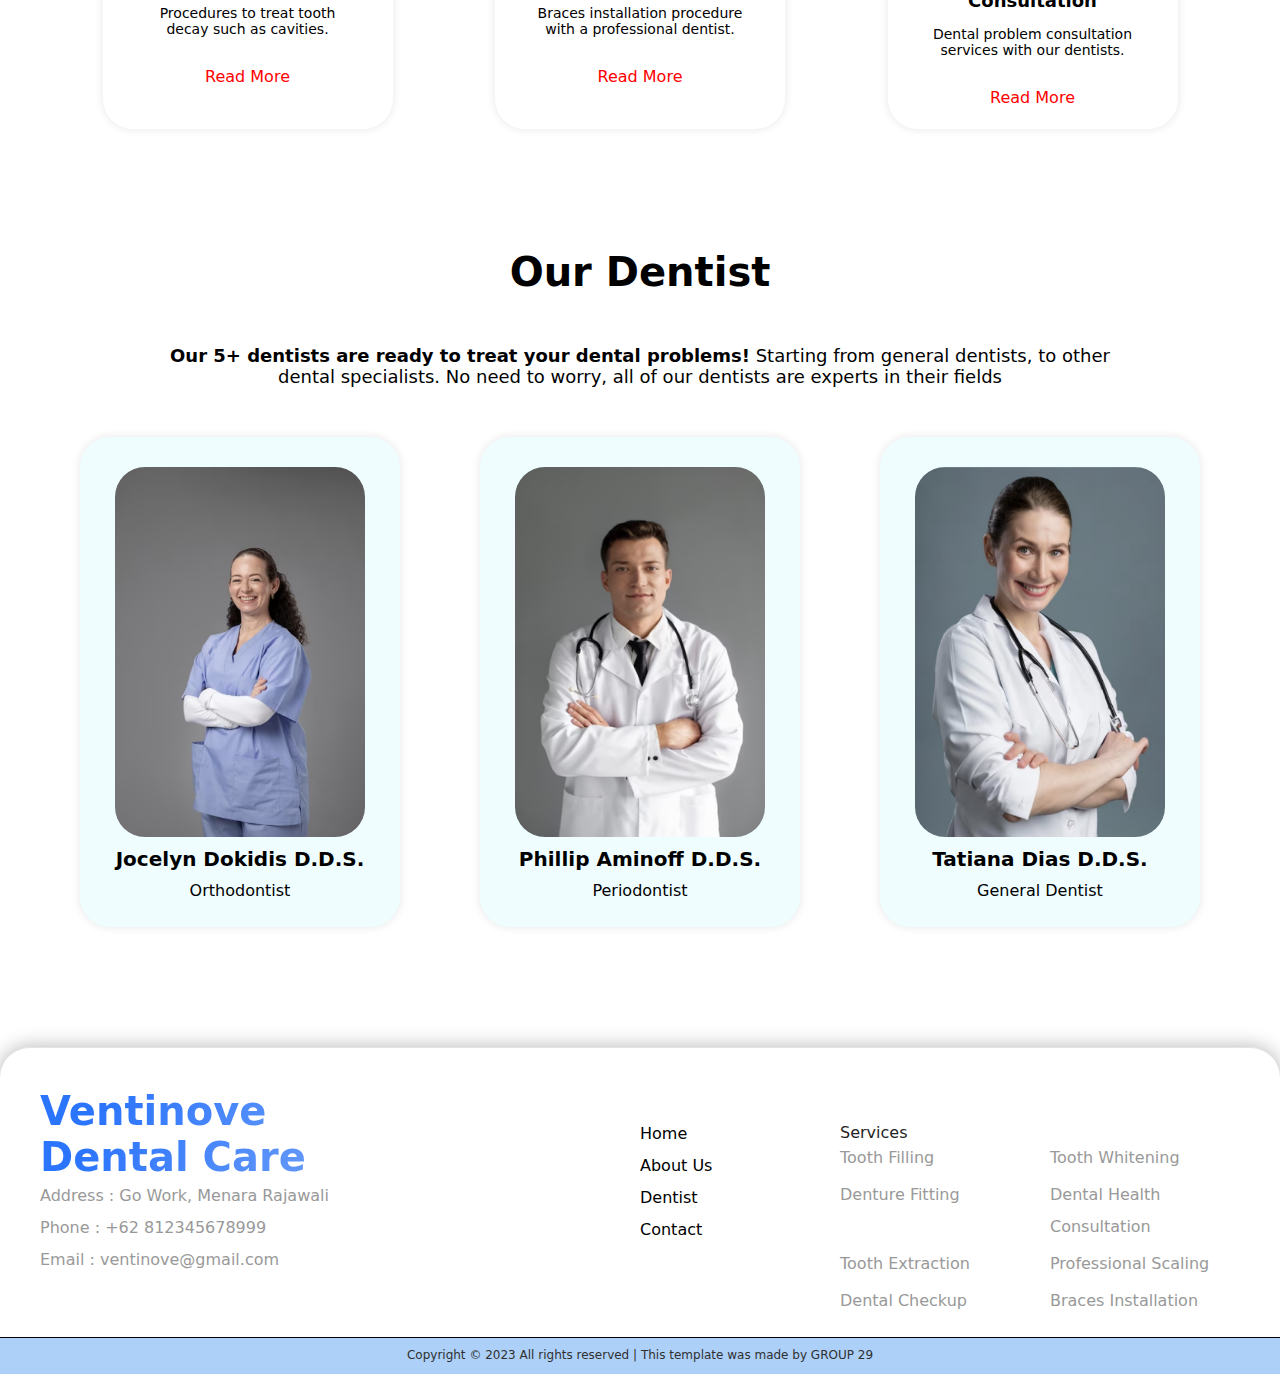
==== commit f2de64cb: "organize code" ====
--- a/index.html
+++ b/index.html
@@ -4,9 +4,9 @@
     
     <meta charset="UTF-8">
     <meta name="viewport" content="width=device-width, initial-scale=1.0">
-    <title>DentalCare</title>
+    <title>Booking</title>
     <!-- Icon -->
-    <link rel="icon" href="../assets/img/teeth.png" type="image/png">
+    <link rel="icon" href="../assets/icon/teeth.ico" type="image/x-icon">
     <!-- CSS Stylesheet -->
     <link rel="stylesheet" href="css/style.css">
 
@@ -142,9 +142,9 @@
             <div class="footer__addr">
                 <h1 class="footer__logo">Ventinove Dental Care</h1>
                 <ul>
-                    <li>Address : Mitlton Str. 26-27 London UK</li>
+                    <li>Address : Go Work, Menara Rajawali</li>
                     <li>Phone : +62 812345678999</li>
-                    <li>Email : exampleemail@gmail.com</li>
+                    <li>Email : ventinove@gmail.com</li>
                 </ul>
             </div>
             
@@ -158,7 +158,7 @@
             </div>
 
             <div class="nav__services">
-                <p class="srvc__title">Services</p>
+                <a href="services.html"><p class="srvc__title">Services</p></a>
                 <ul>
                     <li>Tooth Filling</li>
                     <li>Tooth Whitening</li>
--- a/css/style.css
+++ b/css/style.css
@@ -711,8 +711,10 @@
         }
     }
 
+
+
 /* STYLING DENTIST PAGE */
-
+    /* Styling Hero section */
     .hero-dentist {
         height: 100vh;
         width: 100%;
@@ -731,95 +733,99 @@
         color: black;
     }
 
+    /* Styling css swiper dentits */
     .dentist {
+        padding: 100px 0 100px 0;
         background-color: #ADD0F9;
     }
 
-    .dentist-tittle {
-        font-size: 36px;
-        font-weight: bold;
-        text-align: center;
-        margin: 0px 0px 70px 0px;
-        padding-top: 70px;
-    }
-
-    /* Styling untuk container dentist */
-    .dentist-container {
+    .swiper {
+        width: 90%;
+    }
+
+    .swiper-wrapper {
+        padding: 50px 0 90px 0;
+    }
+    
+    .slide-card {
+        box-sizing: border-box;
+        width: 250px;
+        height: 420px;
+        background: #EFFDFF;
+        box-shadow: 0px 0px 10px rgba(0, 0, 0, 0.3);
+        margin: 0 45px 0 60px;
+        padding: 20px;
+        border-radius: 30px;
+    }
+    
+    .slide-card img {
+        width: 211px;
+            height: 314px;
+            margin-right: 150px;
+            border-radius: 30px;
+            margin: 0 auto;
+    }
+
+    .slide-card h3 {
+        font-size: 20px;
+            font-weight: bold;
+            color: black;
+            text-align: center;
+            margin-top: 10px;
+    }
+    
+    .slide-card p {
+        font-size: 16px;
+        color: black;
+        text-align: center;
+        margin-top: 10px;
+    }
+    
+    .swiper-slide {
+        font-size: 18px;
+        display: -webkit-box;
+        display: -ms-flexbox;
+        display: -webkit-flex;
         display: flex;
-        justify-content: space-evenly;
-        flex-wrap: wrap;
-        margin-top: 30px;
-    }
-
-    /* Styling untuk card dentist */
-    .dentist-card {
-        width: 280px;
-        height: 450px;
-        background-color: #EFFDFF;
-        border-radius: 30px;
-        padding: 20px;
-        box-shadow: 0px 0px 10px rgba(0, 0, 0, 0.1);
-        margin-bottom: 20px;
-    }
-
-    /* Styling untuk gambar dalam card */
-    .dentist-card img {
-        width: 250px;
-        height: 370px;
-        display: block;
-        margin: 0 auto;
-        margin-top: 10px;
-        border-radius: 30px;
-    }
-
-    /* Styling untuk judul dalam card */
-    .dentist-card h3 {
-        font-size: 20px;
-        font-weight: bold;
-        color: black;
-        text-align: center;
-        margin-top: 10px;
-    }
-
-    /* Styling untuk paragraf dalam card */
-    .dentist-card p {
-        font-size: 16px;
-        color: black;
-        text-align: center;
-        margin-top: 10px;
-    }
-
-    /* Responsif */
-    @media (max-width: 767px) {
+        align-items: center;
+    }
+    
+    .swiper-slide-active {
+        transform: scale(1.2);
+    }
+
+    .swiper-pagination-bullet{
+        background-color: #6E93f7;
+        opacity: 1;
+    }
+
+    .swiper-pagination-bullet-active{
+        background-color: #4070F4;
+    }
+
+    /* Responsif Dentist page */
+    @media (max-width: 768px) {
+
+        /* Styling responsif Hero Section */
         .herodentist-text h1 {
             font-size: 40px;
         }
 
-        .dentist-tittle {
-            font-size: 26px;
-        }
-
-        .dentist-card {
-            width: 25%;
-            margin: 10px auto;
-            height: auto;
-        }
-    
-        .dentist-card img {
-            width: 100%; 
-            height: 70%; 
-            border-radius: 20px;
-        }
-    
-        .dentist-card h3 {
-            font-size: 14px; 
-        }
-    
-        .dentist-card p {
-            font-size: 12px; 
-        }
-    }
-
+        /* Styling responsif swiper dentist */
+        .slide-card {
+            margin: 0 auto;
+        }
+
+        .swiper-wrapper {
+            padding-top: 0;
+            padding-bottom: 50px;
+        }
+
+        .swiper-slide-active {
+            transform: scale(1);
+        }
+}
+    
 /* STYLING SERVICES PAGE */
 
     /* Styling Hero section */
@@ -924,7 +930,7 @@
         }
     }
 
-/* STYLING CONTACT PAGE */
+/* START STYLING CONTACT PAGE */
 
     /* Styling Hero section */
     .hero-contact {
@@ -1091,7 +1097,54 @@
         }
     }
 
-/* STYLING BOOKING PAGE */
+    /* Style for the map section */
+    .map {
+        position: relative;
+        overflow: hidden;
+        width: 100%;
+        max-width: 100%;
+        height: 430px;
+    }
+    
+    /* Style for the iframe within the map section */
+    .map iframe {
+        width: 100%;
+        height: 100%;
+        border: 0;
+    }
+    
+    /* Responsiveness for the map section */
+    @media screen and (max-width: 768px) {
+        .map {
+        height: 200px;
+        }
+    }
+    
+/* END STYLING CONTACT PAGE */
+
+
+
+/* START STYLING BOOKING PAGE */
+
+    /* CSS untuk tombol "How to Payment" */
+    #show-popup-button {
+        background-color: #007BFF;
+        color: #fff;
+        border: none;
+        padding: 10px 20px;
+        font-size: 16px;
+        cursor: pointer;
+        border-radius: 5px;
+        margin:  auto;
+        display: flex;
+        justify-content: center; 
+        align-items: center; 
+        width: fit-content;
+    }
+
+    #show-popup-button:hover {
+        background-color: #0056b3;
+    }
 
     /* Styling Hero section */
     .hero-booking {
@@ -1101,19 +1154,26 @@
         background-size: cover;
         background-repeat: no-repeat;
         opacity: 0.9;
-    }
-    
-    .herobooking-text h1 {              
-        font-size: 50px;
-        font-weight: bolder;
-        text-align: center;
+        position: relative;
+    }
+
+    .herobooking-text {
         position: absolute;
         top: 50%;
         left: 50%;
         transform: translate(-50%, -50%);
-        color: black;
+        text-align: center;
         z-index: 1;
-    }
+        width: 100%;
+    }
+
+    .herobooking-text h1 {
+        font-size: 50px;
+        font-weight: bolder;
+        color: black;
+        margin: 0;
+    }
+
 
     /* Styling form booking */
     .form {
@@ -1214,8 +1274,8 @@
     }
     
     .list-reserv tbody tr {
-        text-align: center; /* Memusatkan teks secara horizontal */
-        vertical-align: middle; /* Memusatkan elemen secara vertikal */
+        text-align: center; 
+        vertical-align: middle;
     }
     
     .list-reserv tbody tr:nth-child() {
@@ -1226,7 +1286,7 @@
         background-color: #ddd;
     }
 
-    /* STyling responsif Booking page */
+    /* Styling responsif Booking page */
     @media screen and (max-width: 768px) {
 
         /* Styling responsif Hero section */
@@ -1234,20 +1294,109 @@
             font-size: 40px;
         }
 
+        /* Styling responsif Reservation list */
         .tittle-reserv {
             margin: 0 0 25px 10px;
         }
 
         .table {
+            padding: 10px;
+            max-width: 90%;
+        }
+
+        .list-reserv {
+            max-width: 100%;
+        }
+
+        .list-reserv th {
             padding: 10px;
         }
 
         .list-reserv th,
         .list-reserv td {
             padding: 5px;
-            font-size: 12px;
-        }
-    }
+            font-size: 11px;
+        }
+
+        .list-reserv th:nth-child(2),
+        .list-reserv td:nth-child(2) {
+            display: none;
+        }
+
+        .list-reserv td:nth-child(6),
+        .list-reserv td:nth-child(7) {
+            text-align: center;
+        }
+    }
+
+    /* CSS untuk pop-up */
+    .popup-container {
+        display: none;
+        position: fixed;
+        top: 0;
+        left: 0;
+        width: 100%;
+        height: 100%;
+        background: rgba(0, 0, 0, 0.7);
+        z-index: 9999;
+    }
+
+    .popup-content {
+        background: #fff;
+        max-width: 400px;
+        margin: 20px auto;
+        padding: 20px;
+        border-radius: 5px;
+        box-shadow: 0 0 10px rgba(0, 0, 0, 0.3);
+        position: relative;
+        line-height: 1.9;
+    }
+
+    .popup-content ol {
+        padding-left: 20px;
+    }
+
+    .close-btn {
+        position: absolute;
+        top: 10px;
+        right: 10px;
+        cursor: pointer;
+    }
+
+    /* CSS responsif untuk layar berukuran tablet) */
+    @media (min-width: 769px) and (max-width: 1024px) {
+        body {
+            font-size: 18px;
+        }
+
+        .container {
+            max-width: 600px;
+        }
+
+        .popup-content {
+            max-width: 80%; 
+            height: auto; 
+            max-height: 90%; 
+            overflow-y: auto; 
+        }
+    }
+
+    /* CSS responsif untuk tampilan desktop */
+    @media (min-width: 1025px) {
+        .popup-content {
+            max-width: 50%; 
+        }
+        .popup-container {
+            display: flex;
+            align-items: center;
+            justify-content: center;
+            overflow: auto; 
+        }
+    }
+
+
+/* END STYLING BOOKING PAGE */
+
 
 /* FOOTER */
 
@@ -1302,7 +1451,9 @@
     }
 
     .nav__services p {
-        font-weight: 500
+        font-weight: 500px;
+        color: #242424;
+        font-weight:500;
     }
 
     .nav__services ul {
